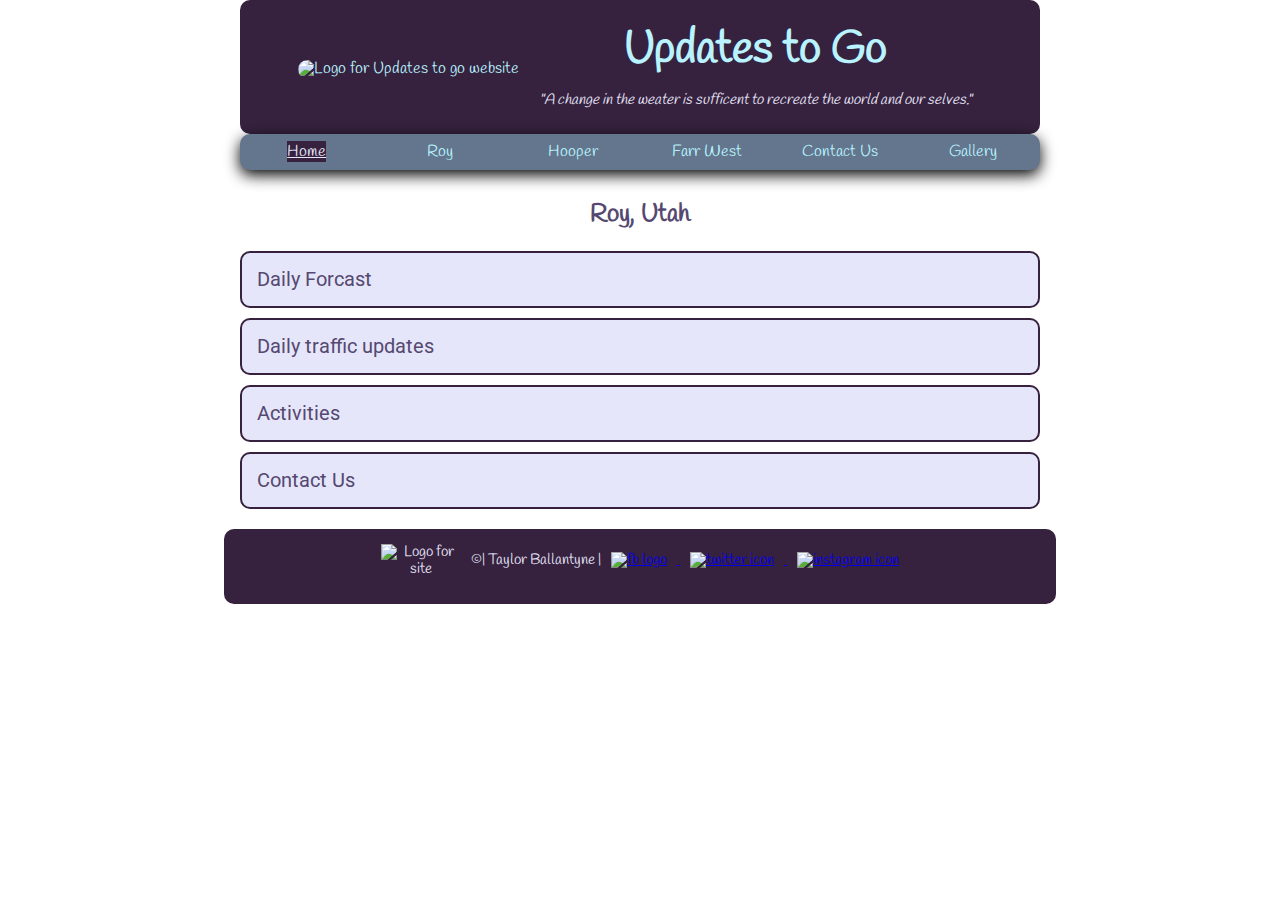
==== chamber/index.html @ 811add65 "added favicon" ====
<!DOCTYPE html>
<html lang = 'en'>
<head>
    <meta charset = 'UTF-8'>
    <meta http-equiv = 'X-UA-Compatible' content = 'IE=edge'>
    <meta name = 'viewport' content = 'width=\, initial-scale=1.0'>
    <title>Weather Site Planning Home Page </title>
    <meta name = 'discription' content = 'This paige will contain my weather and 
    traffic planning document Home Page.'>
    <link rel = 'shortcut icon' href = 'favicon.jpg'>
    <link rel = 'stylesheet' href = 'styles/normalize.css'>
    <link rel = 'stylesheet' href = 'styles/small.css'>
    <link rel = 'stylesheet' href = 'styles/medium.css'>
    <link rel = 'stylesheet' href = 'styles/large.css'>
</head>
<body>
    <header>
        <picture>
            <img src = 'images/logo-lesson3.jpg' alt = 'Logo for Updates to go website'>
        </picture>
        <section class = 'heading'>
            <h1>Updates to Go</h1>
            <div class = 'motto'> "A change in the weater is sufficent to recreate the
                world and our selves." </div>
            <div class = 'date'></div>
            <aside></aside>
            <script src = 'scripts/currentdate.js'></script>
        </section>
        
    </header>
    <nav>
        <button onclick = 'toggleMenu()'>&#9776;</button>
        <ul id = 'primaryNav'>
            <li class = 'active'><a href = 'index.html'>Home</a></li>
            <li><a href = '#'></a>Roy</li>
            <li><a href = '#'></a>Hooper</li>
            <li><a href = '#'></a>Farr West</li>
            <li><a href = '#'></a>Contact Us</li>
            <li><a href = '#'></a>Gallery</li>
        </ul>

    </nav>
    <main>
        <h2>Roy, Utah</h2>
        <div class = 'contentbox'>Daily Forcast</div>
        <div class = 'contentbox'>Daily traffic updates</div>
        <div class = 'contentbox'>Activities</div>
        <div class = 'contentbox'>Contact Us</div>
    </main>
    <footer>
        <img src = 'images/logo-lesson3.jpg' alt = 'Logo for site'>
        &copy;<span id  = 'year'></span> | Taylor Ballantyne | 
        <div class = 'social'>
            <a href = 'https://facebook.com' target = '_blank'>
                <img src = 'images/facebook.png' alt = 'fb logo'>
            </a>
            <a href = 'https://twitter.com' target = '_blank'>
                <img src = 'images/twitter.png' alt = 'twitter icon'>
            </a>
            <a href = 'https://instagram.com' target = '_blank'>
                <img src = 'images/instagram.png' alt = 'instagram icon'>
            </a>
        </div>        
        <span id = 'updated'></span>
    </footer>
    <script src = 'scripts/currentyear.js'></script>
    <script src = 'scripts/updated.js'></script>
    <script src = 'scripts/toggle.js'></script>
</body>
</html>
---- chamber/styles/small.css ----
@import url('https://fonts.googleapis.com/css2?family=Handlee&family=Roboto:wght@300&display=swap');
/* 
font-family: 'Handlee', cursive;
font-family: 'Roboto', sans-serif;
*/

header, 
h1, 
h2, 
footer, 
ul, 
li {
    font-family: 'Handlee', cursive;
}
nav {
    font-family: 'Roboto', sans-serif;
}
header, footer{
    color: #B8F3FF;
    background-color: #36213E;
    text-align: center;
    border-radius: 10px;
}
header {
    display: flex;
    flex-direction: row; /* row will stack the items horizontally (left to right)*/
    align-items: center;
    justify-content: center;
}
.heading {
    display: flex;
    flex-direction: column;
}
header img {
    width: 100px;
    height: auto;
    border-radius: 10px;
}
.heading, h1 {
    font-size: 45px;
    margin: 10px;
}
.motto {
    font-size: 15px;
    font-style: italic;
    font-weight: normal;
    margin: 5px;
    color: lavender;
}
nav {
    font-size: 20px;
    width: 100%;
    border-radius: 10px;
}

nav button{
    background-color: transparent;
    border: none;
    font-size: 40px;
    color: lavender;
}
h2 {
    font-size: 25px;
    text-align: center;
    text-decoration: none;
    color: #554971;
}
ul, li {
    font-size: 18px;
}
footer {
    color: lavender;
    background-color: #36213E;
    padding: 1rem;
    display: flex;
    flex-flow: row;
    align-items: center;
    justify-content: center;
    font-size: 15px;
}
header, main, footer {
    max-width: 800px;
    margin: 0 auto;
    padding-top: 5px;
}
nav {
    max-width: 800px;
    margin: 0 auto;
    background-color: #63768D;
    text-align: center;
    box-shadow: 0 5px 15px ;
}
picture {
    padding: 5px;
}
main {
    padding: 10px;
}
nav ul {
    list-style-type: none;
    margin: 0;
    padding: 0;
    overflow: hidden;
}
nav ul li {
    display: block;
    color: #B8F3FF;
    text-align: center;
    padding: 9px;
    text-decoration: none;
    font-size: 1rem;
}
nav ul li.active a {
    background-color: #36213E;
    color: lavender;
}
nav a.hover {
    background-color: #554971;
    color: #B8F3FF;

}
nav ul.hide{
    display: none;
}
footer img {
    width: 10%;
    height: auto;
    padding: 10px;
}

.contentbox {
    display: block;
    margin: 10px auto;
    border: 2px solid #36213E;
    border-radius: 10px;
    padding: 15px;
    background-color: lavender;
    color: #554971;
    font-family: 'Roboto', sans-serif;
    font-size: 20px;
}
#copy {
    font-size: 20px;
    font-family: 'Roboto', sans-serif;
}
.date {
    font-size:  20px ;
    padding-top: 10px;
}
#updated {
    font-size: 12px;
}
---- chamber/styles/medium.css ----
@media only screen and (min-width:768px){
    nav ul {
        display: flex;
    }
    nav ul li {
        flex: 1 1 100%;
    }
nav button {
    display: none;
}
nav ul.hide {
    display: flex;
}

}
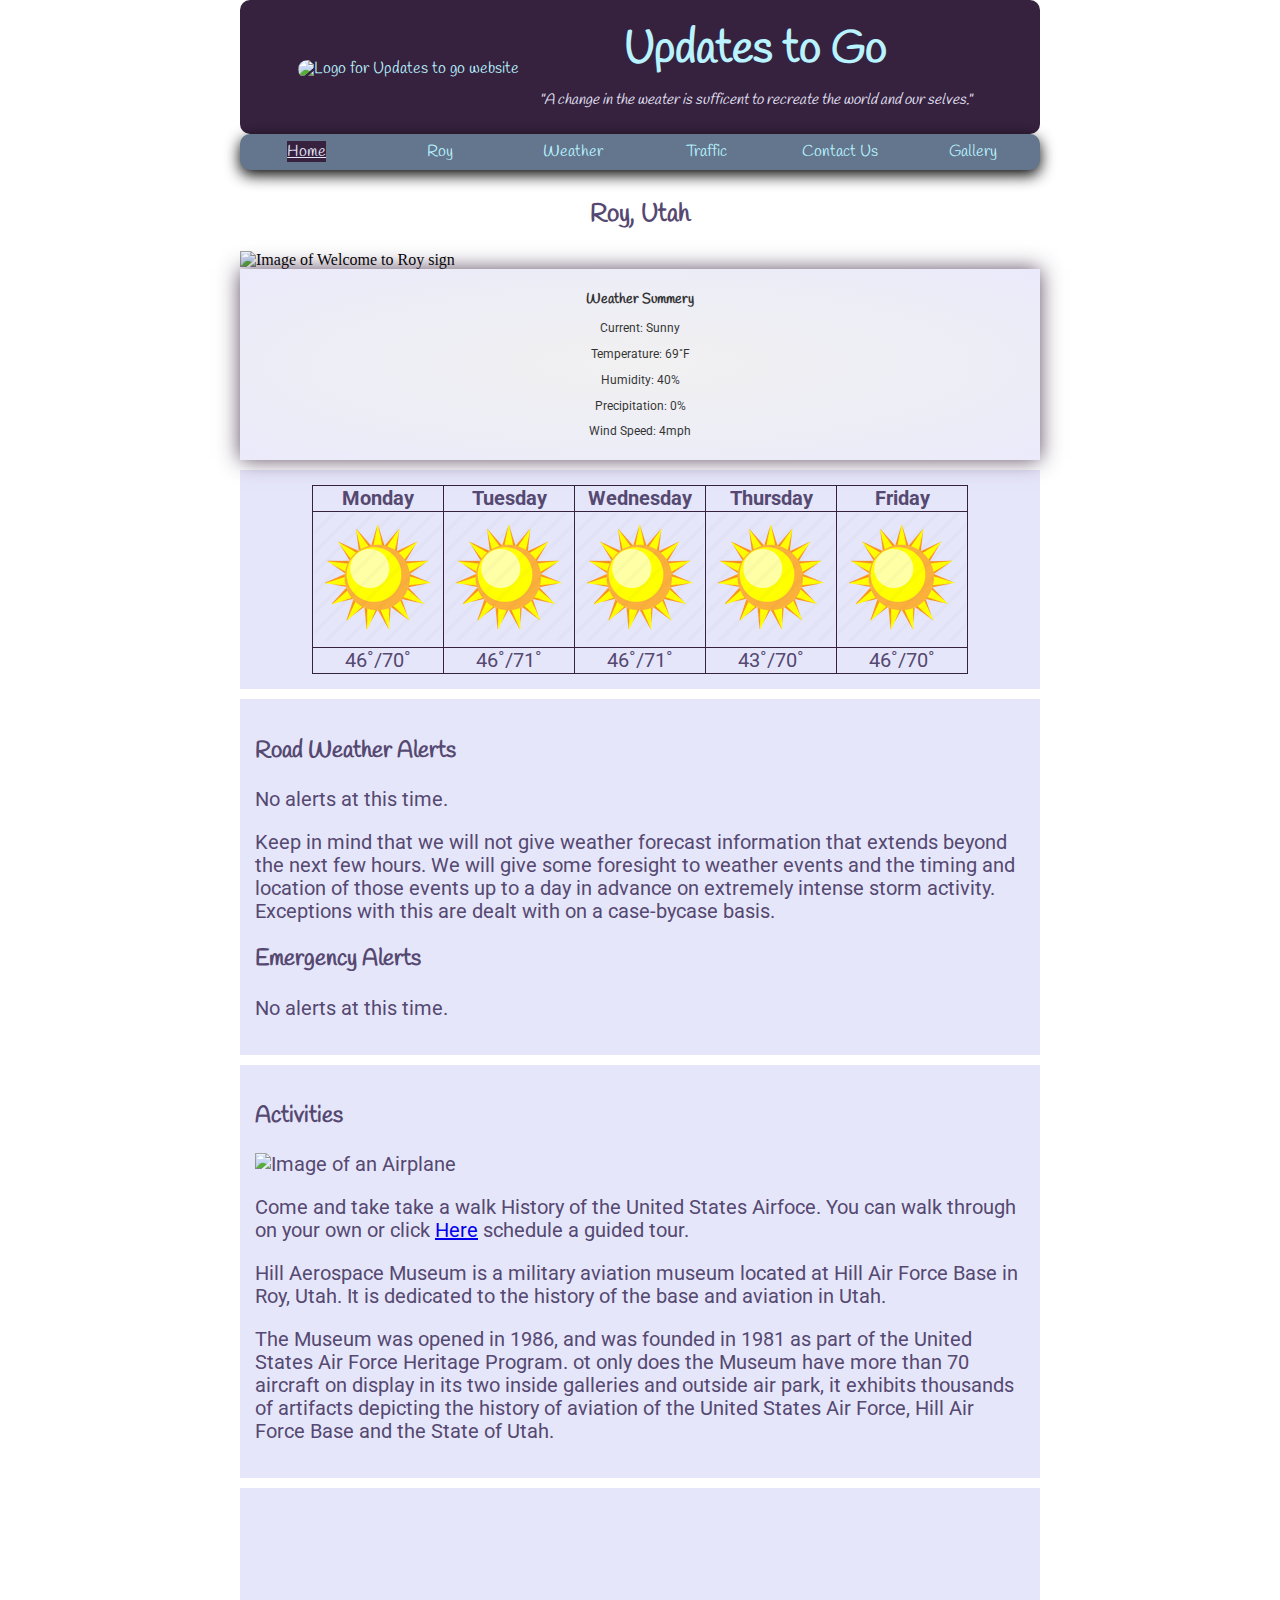
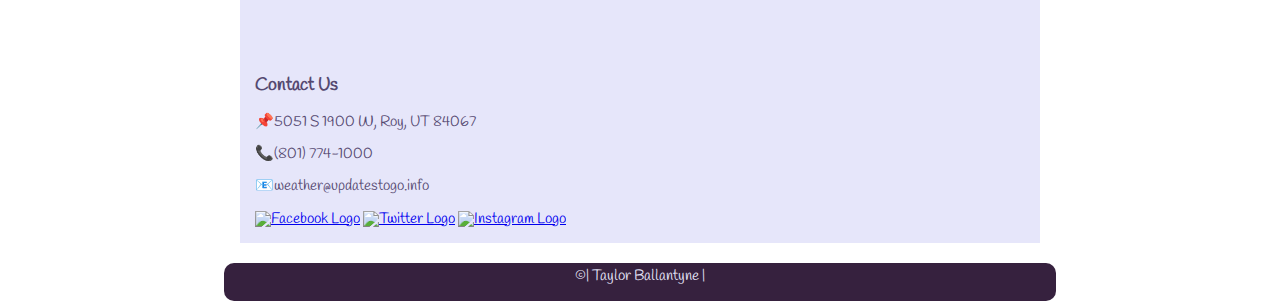
==== commit 315fc684: "continued work on home page" ====
--- a/chamber/index.html
+++ b/chamber/index.html
@@ -26,41 +26,111 @@
             <aside></aside>
             <script src = 'scripts/currentdate.js'></script>
         </section>
-        
     </header>
     <nav>
         <button onclick = 'toggleMenu()'>&#9776;</button>
         <ul id = 'primaryNav'>
             <li class = 'active'><a href = 'index.html'>Home</a></li>
             <li><a href = '#'></a>Roy</li>
-            <li><a href = '#'></a>Hooper</li>
-            <li><a href = '#'></a>Farr West</li>
+            <li><a href = '#'></a>Weather</li>
+            <li><a href = '#'></a>Traffic</li>
             <li><a href = '#'></a>Contact Us</li>
             <li><a href = '#'></a>Gallery</li>
         </ul>
-
     </nav>
     <main>
         <h2>Roy, Utah</h2>
-        <div class = 'contentbox'>Daily Forcast</div>
-        <div class = 'contentbox'>Daily traffic updates</div>
-        <div class = 'contentbox'>Activities</div>
-        <div class = 'contentbox'>Contact Us</div>
+        <div class = 'banner-box'>
+            <img class = 'banner-img' src = 'images/Roy.jpeg' alt = 'Image of Welcome to Roy sign'>
+            <!--My Hero image-->
+            <section class = 'sumweather'>
+                <h3>Weather Summery</h3>
+                <p>Current: Sunny</p>
+                <p>Temperature: 69˚F</p>
+                <p>Humidity: 40%</p>
+                <p>Precipitation: 0%</p>
+                <p>Wind Speed: 4mph</p>
+            </section>
+        </div>
+        <div class = 'contentbox'>
+            <!--Setting up a table for the weather.-->
+            <table class = 'weather'>
+                <tr>
+                    <!--Frist row for the table-->
+                    <th>Monday</th>
+                    <th>Tuesday</th>
+                    <th>Wednesday</th>
+                    <th>Thursday</th>
+                    <th>Friday</th>
+                </tr>
+                <tr>
+                    <!--Second row for the table-->
+                    <td><img src = 'images/sunny.png' alt =  'Sun Icon'></td>
+                    <td><img src = 'images/sunny.png' alt =  'Sun Icon'></td>
+                    <td><img src = 'images/sunny.png' alt =  'Sun Icon'></td>
+                    <td><img src = 'images/sunny.png' alt =  'Sun Icon'></td>
+                    <td><img src = 'images/sunny.png' alt =  'Sun Icon'></td>
+                </tr>
+                <tr>
+                    <!-- Third row for the table-->
+                    <td>46˚/70˚</td>
+                    <td>46˚/71˚</td>
+                    <td>46˚/71˚</td>
+                    <td>43˚/70˚</td>
+                    <td>46˚/70˚</td>
+                </tr>
+            </table>
+        </div>
+        <div class = 'contentbox'>
+            <h3>Road Weather Alerts</h3>
+            <p> No alerts at this time. </p>
+            <p> Keep in mind that we will not give weather forecast information that 
+                extends beyond the next few hours. We will give some foresight to 
+                weather events and the timing and location of those events up to a 
+                day in advance on extremely intense storm activity. Exceptions with 
+                this are dealt with on a case-bycase basis.
+            </p>
+            <H3>Emergency Alerts</H3>
+            <p>No alerts at this time.</p>
+        </div>
+        <div class = 'contentbox'>
+            <h3>Activities</h3>
+            <img class = 'museum' src = 'images/museum.jpeg' alt = 'Image of an Airplane'>
+            <p> Come and take take a walk History of the United States Airfoce.
+                You can walk through on your own or click <a class = 'Here' href = 'https://www.aerospaceutah.org/museum/about-the-museum/plan-your-visit/'>Here</a>
+                schedule a guided tour.
+             </p>
+            <p> Hill Aerospace Museum is a military aviation museum located at Hill Air 
+                Force Base in Roy, Utah. It is dedicated to the history of the base and 
+                aviation in Utah.</p>
+            <p> The Museum was opened in 1986, and was founded in 1981 as part of the 
+                United States Air Force Heritage Program. ot only does the Museum have 
+                more than 70 aircraft on display in its two inside galleries and outside 
+                air park, it exhibits thousands of artifacts depicting the history of 
+                aviation of the United States Air Force, Hill Air Force Base and the 
+                State of Utah.</p>
+        </div>
+        <section class = 'contentbox4'>
+            <!--Map, contact information, and social media icons-->
+            <iframe class = 'map' 
+            src = 'https://www.google.com/maps/place/Roy+Utah/@41.1762829,-112.032443,15.86z/data=!3m1!5s0x87530ff4f5af6db7:0x6f1017a825ceef1c!4m12!1m6!3m5!1s0x87530fee3ec5036d:0xd96ae9fd89b8c0f2!2sRoy+Recreation+Complex!8m2!3d41.178301!4d-112.031268!3m4!1s0x87530ff4f002e087:0xa878d3339ea8ae58!8m2!3d41.1721648!4d-112.026582' 
+            width = '600' height = '450' style = 'border:0' allowfullscrren = 'flase' tabindex = '0'></iframe>
+            <div>
+                <h3>Contact Us</h3>
+                <p><span>&#x1F4CC;</span>5051 S 1900 W, Roy, UT 84067</p>
+                <p><span>&#x1F4DE;</span>(801) 774-1000</p>
+                <p><span>&#x1F4E7;</span>weather@updatestogo.info</p>
+                <a class = 'social' href = 'https://www.facebook.com/' target = 'blank'><img src = 'images/facebook.png' 
+                    alt = 'Facebook Logo'></a>
+                <a class = 'social' href = 'https://twitter.com/?lang=en' target = 'blank'><img src = 'images/twitter.png'
+                    alt = 'Twitter Logo'></a>
+                <a class = 'social' href = 'https://www.instagramlcom/' target = 'blank'><img src = 'images/instagram.png'
+                    alt = 'Instagram Logo'></a>
+            </div>
+        </section>
     </main>
     <footer>
-        <img src = 'images/logo-lesson3.jpg' alt = 'Logo for site'>
         &copy;<span id  = 'year'></span> | Taylor Ballantyne | 
-        <div class = 'social'>
-            <a href = 'https://facebook.com' target = '_blank'>
-                <img src = 'images/facebook.png' alt = 'fb logo'>
-            </a>
-            <a href = 'https://twitter.com' target = '_blank'>
-                <img src = 'images/twitter.png' alt = 'twitter icon'>
-            </a>
-            <a href = 'https://instagram.com' target = '_blank'>
-                <img src = 'images/instagram.png' alt = 'instagram icon'>
-            </a>
-        </div>        
         <span id = 'updated'></span>
     </footer>
     <script src = 'scripts/currentyear.js'></script>
--- a/chamber/styles/small.css
+++ b/chamber/styles/small.css
@@ -65,6 +65,25 @@
     text-decoration: none;
     color: #554971;
 }
+.banner-box {
+    display: block;
+    position: relative;
+}
+.banner-img {
+    width: 100%;
+    height: auto;
+}
+.sumweather {
+    font-family: 'Roboto', sans-serif;
+    top: 10px;
+    left: 10px;
+    background: radial-gradient(#eee, lavender);
+    padding: 9px;
+    box-shadow: 0 0 20px #36213E;
+    opacity: .8;
+    font-size: 12px;
+    text-align: center;
+}
 ul, li {
     font-size: 18px;
 }
@@ -122,23 +141,54 @@
 nav ul.hide{
     display: none;
 }
-footer img {
-    width: 10%;
-    height: auto;
-    padding: 10px;
-}
-
+h3 {
+    font-family: 'Handlee', cursive;
+}
+table, th, td {
+    border: 1px solid #36213E;  
+    border-collapse: collapse;
+    padding: 2x;
+}
+th, td {
+    text-align: center;
+}
+.weather {
+    margin-left: auto;
+    margin-right: auto;
+}
+.mesuem {
+    float: right;
+    box-shadow: 0 0 20px #36213E;
+    margin: 0 0 0 2%;
+}
 .contentbox {
     display: block;
     margin: 10px auto;
-    border: 2px solid #36213E;
-    border-radius: 10px;
     padding: 15px;
     background-color: lavender;
     color: #554971;
     font-family: 'Roboto', sans-serif;
     font-size: 20px;
 }
+.contentbox4{
+    display: block;
+    margin: 10px auto;
+    padding: 15px;
+    background-color: lavender;
+    color: #554971;
+    font-family: 'Handlee', cursive;
+    font-size: 15px;
+}
+.social {
+    text-align: center;
+}
+.social img {
+    width: 35px;
+}
+.map {
+    width: 100%;
+    height: auto;
+}
 #copy {
     font-size: 20px;
     font-family: 'Roboto', sans-serif;
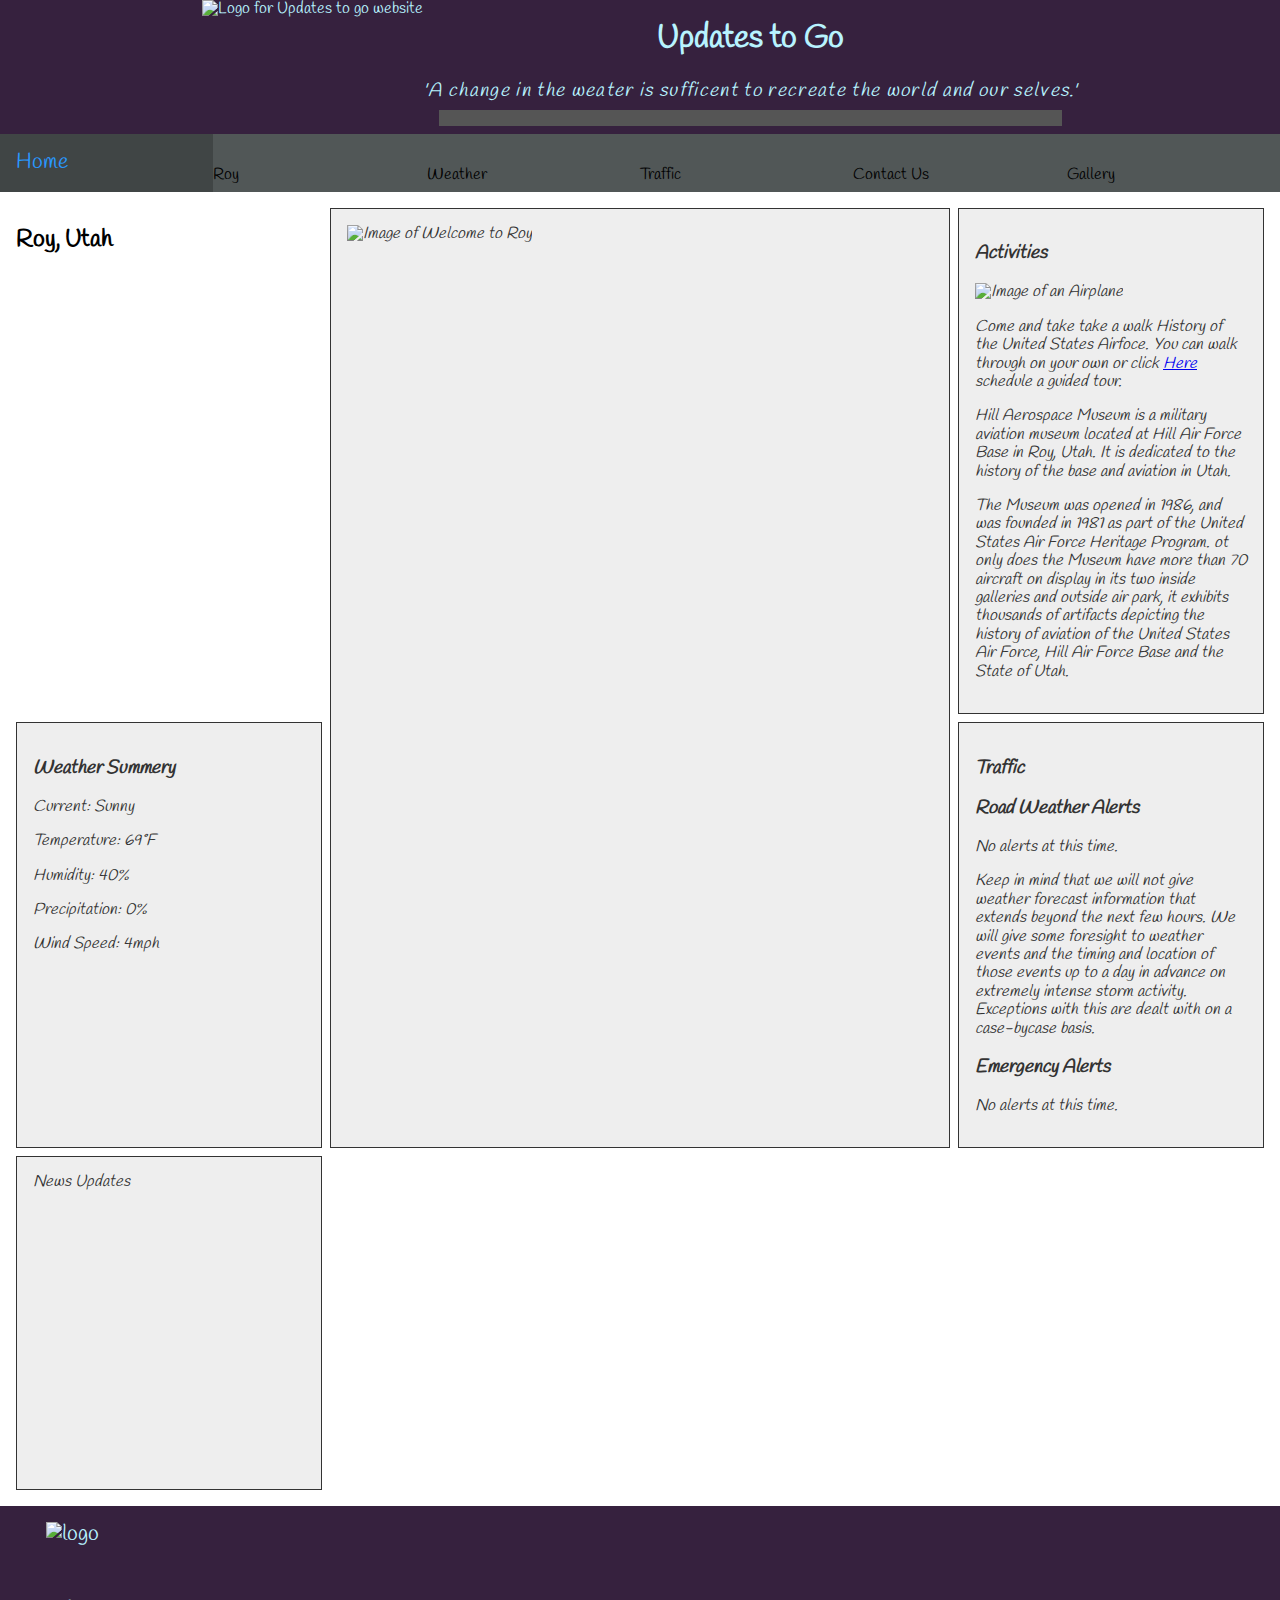
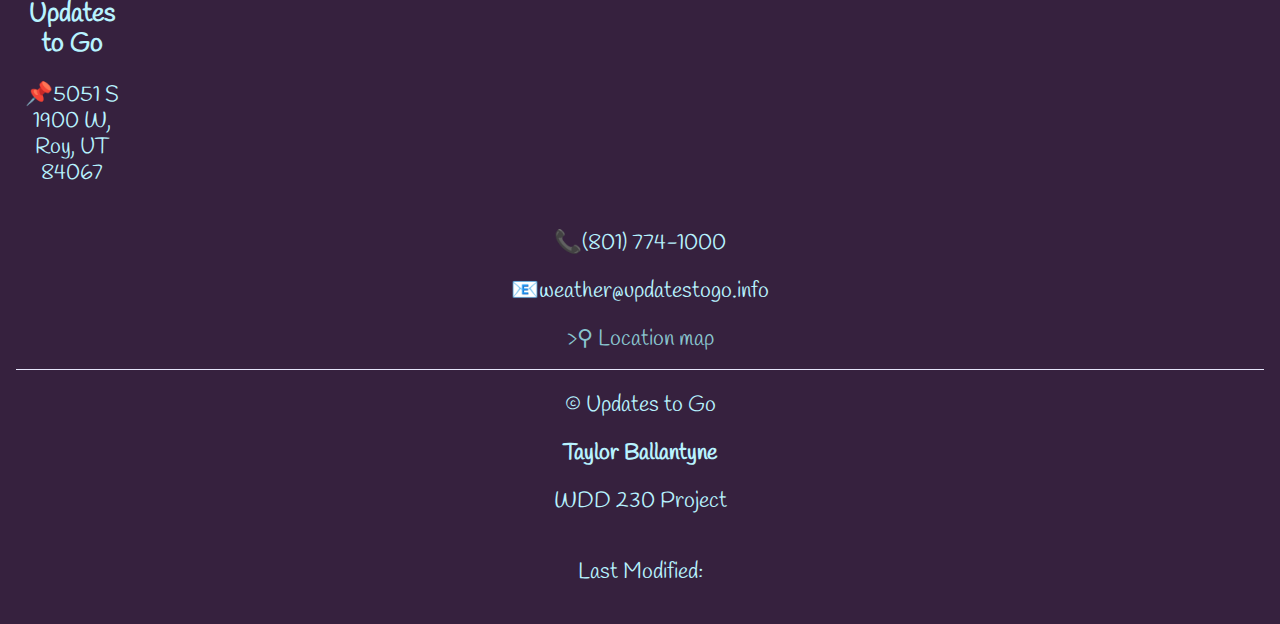
==== commit 65ea5a82: "continued work on chamber home page." ====
--- a/chamber/index.html
+++ b/chamber/index.html
@@ -1,30 +1,37 @@
 <!DOCTYPE html>
 <html lang = 'en'>
-<head>
+  <head>
     <meta charset = 'UTF-8'>
     <meta http-equiv = 'X-UA-Compatible' content = 'IE=edge'>
-    <meta name = 'viewport' content = 'width=\, initial-scale=1.0'>
+    <meta name = 'viewport' content = 'width=device-width, initial-scale=1.0'>
     <title>Weather Site Planning Home Page </title>
-    <meta name = 'discription' content = 'This paige will contain my weather and 
-    traffic planning document Home Page.'>
-    <link rel = 'shortcut icon' href = 'favicon.jpg'>
+    <meta
+      name = 'description'
+      content = 'Chamber Home Page Build for Fernando Arias in WDD 230: Web Frontend Development at Brigham Young University - Idaho'
+  >
     <link rel = 'stylesheet' href = 'styles/normalize.css'>
     <link rel = 'stylesheet' href = 'styles/small.css'>
     <link rel = 'stylesheet' href = 'styles/medium.css'>
     <link rel = 'stylesheet' href = 'styles/large.css'>
-</head>
-<body>
+    <link rel = 'preconnect' href = 'https://fonts.googleapis.com'>
+    <link rel = 'preconnect' href = 'https://fonts.gstatic.com' crossorigin>
+    <link
+      href = 'https://fonts.googleapis.com/css2?family=Roboto&display=swap'
+      rel = 'stylesheet'
+    >
+  </head>
+  <body>
     <header>
         <picture>
             <img src = 'images/logo-lesson3.jpg' alt = 'Logo for Updates to go website'>
         </picture>
-        <section class = 'heading'>
-            <h1>Updates to Go</h1>
-            <div class = 'motto'> "A change in the weater is sufficent to recreate the
-                world and our selves." </div>
-            <div class = 'date'></div>
-            <aside></aside>
-            <script src = 'scripts/currentdate.js'></script>
+        <section class = 'headings'>
+          <h1>Updates to Go</h1>
+          <div class = 'motto'> 'A change in the weater is sufficent to recreate the
+            world and our selves.' </div>
+        <div class = 'date'></div>
+        <aside></aside>
+        <script src = 'scripts/currentdate.js'></script>
         </section>
     </header>
     <nav>
@@ -41,59 +48,9 @@
     <main>
         <h2>Roy, Utah</h2>
         <div class = 'banner-box'>
-            <img class = 'banner-img' src = 'images/Roy.jpeg' alt = 'Image of Welcome to Roy sign'>
-            <!--My Hero image-->
-            <section class = 'sumweather'>
-                <h3>Weather Summery</h3>
-                <p>Current: Sunny</p>
-                <p>Temperature: 69˚F</p>
-                <p>Humidity: 40%</p>
-                <p>Precipitation: 0%</p>
-                <p>Wind Speed: 4mph</p>
-            </section>
+            <img class = 'banner-img' src = 'images/Roy.jpeg' alt = 'Image of Welcome to Roy'>
         </div>
-        <div class = 'contentbox'>
-            <!--Setting up a table for the weather.-->
-            <table class = 'weather'>
-                <tr>
-                    <!--Frist row for the table-->
-                    <th>Monday</th>
-                    <th>Tuesday</th>
-                    <th>Wednesday</th>
-                    <th>Thursday</th>
-                    <th>Friday</th>
-                </tr>
-                <tr>
-                    <!--Second row for the table-->
-                    <td><img src = 'images/sunny.png' alt =  'Sun Icon'></td>
-                    <td><img src = 'images/sunny.png' alt =  'Sun Icon'></td>
-                    <td><img src = 'images/sunny.png' alt =  'Sun Icon'></td>
-                    <td><img src = 'images/sunny.png' alt =  'Sun Icon'></td>
-                    <td><img src = 'images/sunny.png' alt =  'Sun Icon'></td>
-                </tr>
-                <tr>
-                    <!-- Third row for the table-->
-                    <td>46˚/70˚</td>
-                    <td>46˚/71˚</td>
-                    <td>46˚/71˚</td>
-                    <td>43˚/70˚</td>
-                    <td>46˚/70˚</td>
-                </tr>
-            </table>
-        </div>
-        <div class = 'contentbox'>
-            <h3>Road Weather Alerts</h3>
-            <p> No alerts at this time. </p>
-            <p> Keep in mind that we will not give weather forecast information that 
-                extends beyond the next few hours. We will give some foresight to 
-                weather events and the timing and location of those events up to a 
-                day in advance on extremely intense storm activity. Exceptions with 
-                this are dealt with on a case-bycase basis.
-            </p>
-            <H3>Emergency Alerts</H3>
-            <p>No alerts at this time.</p>
-        </div>
-        <div class = 'contentbox'>
+        <div class = 'Activies'>
             <h3>Activities</h3>
             <img class = 'museum' src = 'images/museum.jpeg' alt = 'Image of an Airplane'>
             <p> Come and take take a walk History of the United States Airfoce.
@@ -110,31 +67,63 @@
                 aviation of the United States Air Force, Hill Air Force Base and the 
                 State of Utah.</p>
         </div>
-        <section class = 'contentbox4'>
-            <!--Map, contact information, and social media icons-->
-            <iframe class = 'map' 
-            src = 'https://www.google.com/maps/place/Roy+Utah/@41.1762829,-112.032443,15.86z/data=!3m1!5s0x87530ff4f5af6db7:0x6f1017a825ceef1c!4m12!1m6!3m5!1s0x87530fee3ec5036d:0xd96ae9fd89b8c0f2!2sRoy+Recreation+Complex!8m2!3d41.178301!4d-112.031268!3m4!1s0x87530ff4f002e087:0xa878d3339ea8ae58!8m2!3d41.1721648!4d-112.026582' 
-            width = '600' height = '450' style = 'border:0' allowfullscrren = 'flase' tabindex = '0'></iframe>
-            <div>
-                <h3>Contact Us</h3>
-                <p><span>&#x1F4CC;</span>5051 S 1900 W, Roy, UT 84067</p>
-                <p><span>&#x1F4DE;</span>(801) 774-1000</p>
-                <p><span>&#x1F4E7;</span>weather@updatestogo.info</p>
-                <a class = 'social' href = 'https://www.facebook.com/' target = 'blank'><img src = 'images/facebook.png' 
-                    alt = 'Facebook Logo'></a>
-                <a class = 'social' href = 'https://twitter.com/?lang=en' target = 'blank'><img src = 'images/twitter.png'
-                    alt = 'Twitter Logo'></a>
-                <a class = 'social' href = 'https://www.instagramlcom/' target = 'blank'><img src = 'images/instagram.png'
-                    alt = 'Instagram Logo'></a>
-            </div>
-        </section>
+        <div class = 'weather'>
+            <h3>Weather Summery</h3>
+            <p>Current: Sunny</p>
+            <p>Temperature: 69˚F</p>
+            <p>Humidity: 40%</p>
+            <p>Precipitation: 0%</p>
+            <p>Wind Speed: 4mph</p>
+        </div>
+        <div class = 'Traffic'>
+            <h3>Traffic</h3>
+            <h3>Road Weather Alerts</h3>
+            <p> No alerts at this time. </p>
+            <p> Keep in mind that we will not give weather forecast information that 
+                extends beyond the next few hours. We will give some foresight to 
+                weather events and the timing and location of those events up to a 
+                day in advance on extremely intense storm activity. Exceptions with 
+                this are dealt with on a case-bycase basis.
+            </p>
+            <H3>Emergency Alerts</H3>
+            <p>No alerts at this time.</p>
+        </div>
+        </div>
+        <div class = 'contact'>News Updates</div>
     </main>
     <footer>
-        &copy;<span id  = 'year'></span> | Taylor Ballantyne | 
-        <span id = 'updated'></span>
+        <div class = 'logo'>
+            <div>
+                <img src = 'images/logo-lesson3.jpg' alt = 'logo'>
+            </div>
+        <div>
+          <svg style = 'color: rgb(41, 152, 255);' xmlns = 'http://www.w3.org/2000/svg' viewBox = '0 0 256 256'><rect width = '256' height = '256' fill = 'none'></rect><line x1 = '40' y1 = '216' x2 = '216' y2 = '216' fill = 'none' stroke = '#000' stroke-linecap = 'round' stroke-linejoin = 'round' stroke-width = '12'></line><path d = 'M96,216V132H84A60,60,0,0,1,24,72h0A20.1,20.1,0,0,1,44,52h0A20.1,20.1,0,0,1,64,72h0A20.1,20.1,0,0,0,84,92H96V56a32,32,0,0,1,32-32h0a32,32,0,0,1,32,32v76h12a20.1,20.1,0,0,0,20-20h0a20.1,20.1,0,0,1,20-20h0a20.1,20.1,0,0,1,20,20h0a60,60,0,0,1-60,60H160v44' fill = '#2998ff' stroke = '#000' stroke-linecap = 'round' stroke-linejoin = 'round' stroke-width = '12'></path></svg>
+        </div>
+        <section class = 'headings'>
+          <h3>Updates to Go</h3>
+          <p><span>&#x1F4CC;</span>5051 S 1900 W, Roy, UT 84067</p>
+      </div>
+      <div class = 'info'>
+        <p><span>&#x1F4DE;</span>(801) 774-1000</p>
+        <p><span>&#x1F4E7;</span>weather@updatestogo.info</p>
+        <a href = 'https://www.google.com/maps/place/Roy+Utah/@41.1762829,-112.032443,15.86z/data=!3m1!5s0x87530ff4f5af6db7:0x6f1017a825ceef1c!4m12!1m6!3m5!1s0x87530fee3ec5036d:0xd96ae9fd89b8c0f2!2sRoy+Recreation+Complex!8m2!3d41.178301!4d-112.031268!3m4!1s0x87530ff4f002e087:0xa878d3339ea8ae58!8m2!3d41.1721648!4d-112.026582'  target = '_blank'>
+          >&#9906; Location map</a
+        >
+      </div>
+      <div class = 'copyright'>
+        <p>&copy;<span id  = 'year'></span> Updates to Go</p>
+        <p class = 'separation'>|</p>
+        <p><span class = 'name'>Taylor Ballantyne</span></p>
+        <p class = 'separation'>|</p>
+        <p>WDD 230 Project</p>
+        <p class = 'separation'>|</p>
+        <p class = 'last-uptdated'>
+          Last Modified: <span id = 'updated'></span>
+        </p>
+      </div>
     </footer>
     <script src = 'scripts/currentyear.js'></script>
     <script src = 'scripts/updated.js'></script>
     <script src = 'scripts/toggle.js'></script>
-</body>
-</html>+  </body>
+</html>
--- a/chamber/styles/small.css
+++ b/chamber/styles/small.css
@@ -3,200 +3,195 @@
 font-family: 'Handlee', cursive;
 font-family: 'Roboto', sans-serif;
 */
-
-header, 
-h1, 
-h2, 
-footer, 
-ul, 
-li {
+  
+  body {
+    padding: 0;
+    margin: 0;
     font-family: 'Handlee', cursive;
-}
-nav {
-    font-family: 'Roboto', sans-serif;
-}
-header, footer{
+    font-size: 16px;
+  }
+  
+  header {
+    display: flex;
+    flex-direction: row;
+    justify-content: center;
+    text-align: center;
+  }
+  header, footer {
     color: #B8F3FF;
     background-color: #36213E;
+  }
+  
+  header img {
+    width: 100px;
+   height: auto;
+  }
+  .heading {
+    display: flex;
+    flex-direction: column;
+  }
+  
+  .heading h1 {
+    font-size: 1.5rem;
+    color: #2998ff;
+  }
+  
+  .motto {
+    letter-spacing: 1pt;
+    color: #B8F3FF;
+    font-style: italic;
+    font-weight: normal;
+    font-size: 0.8rem;
+  }
+  
+  .socialMenu {
+    display: flex;
+    align-items: center;
+    justify-content: flex-end;
+  }
+  
+  header button {
+    margin: 0.5rem 1rem;
+    background: transparent;
+    border: none;
+    font-size: 2rem;
+    color: #eee;
+  }
+  
+  header div:nth-child(3) {
+    background-color: #555;
+    grid-column: span 2;
+    margin: 0.5rem 1rem;
+    padding: 0.5rem;
+    color: #eee;
+  }
+  
+  nav {
+    background-color: #232b2bca;
+  }
+  
+  nav ul {
+    list-style-type: none;
+    padding: 0;
+    margin: 0;
+  }
+  
+  nav ul li a {
+    display: block;
+    padding: 0.8rem 2vw;
+    text-decoration: none;
+    color: #eee;
+    border-top: 1px solid rgba(0, 0, 0, 0.5);
+  }
+  
+  nav ul li.active a {
+    background-color: rgba(0, 0, 0, 0.2);
+    color: #2998ff;
+  }
+  
+  nav ul li a:hover {
+    background-color: #232b2bca;
+  }
+  
+  nav ul {
+    display: none;
+  }
+  
+  nav ul.open {
+    display: block;
+  }
+  
+  .hamburgerBtn span:nth-child(1) {
+    display: block;
+  }
+  .hamburgerBtn span:nth-child(2) {
+    display: none;
+  }
+  
+  .hamburgerBtn.open span:nth-child(1) {
+    display: none;
+  }
+  .hamburgerBtn.open span:nth-child(2) {
+    display: block;
+  }
+  
+  .social svg {
+    width: 1.6rem;
+    height: auto;
+  }
+  
+  .date {
     text-align: center;
-    border-radius: 10px;
-}
-header {
-    display: flex;
-    flex-direction: row; /* row will stack the items horizontally (left to right)*/
+  }
+  
+  main {
+    margin: 1rem;
+    display: grid;
+    grid-template-columns: 1fr;
+    grid-gap: 0.5rem;
+  }
+  
+  main div {
+    border: 1px solid #333;
+    padding: 1rem;
+    background-color: #eee;
+    min-height: 300px;
+    font-style: italic;
+    color: #333;
+  }
+  
+  main .join {
+    display: none;
+  }
+  
+  main .spotlight3 {
+    display: none;
+  }
+  
+  footer {
+    display: grid;
+    grid-template-columns: 1fr;
     align-items: center;
     justify-content: center;
-}
-.heading {
+  }
+
+  footer .logo {
+    margin: 1rem 1rem 0 1rem;
     display: flex;
     flex-direction: column;
-}
-header img {
-    width: 100px;
-    height: auto;
-    border-radius: 10px;
-}
-.heading, h1 {
-    font-size: 45px;
-    margin: 10px;
-}
-.motto {
-    font-size: 15px;
-    font-style: italic;
-    font-weight: normal;
-    margin: 5px;
-    color: lavender;
-}
-nav {
-    font-size: 20px;
-    width: 100%;
-    border-radius: 10px;
-}
-
-nav button{
-    background-color: transparent;
-    border: none;
-    font-size: 40px;
-    color: lavender;
-}
-h2 {
-    font-size: 25px;
+    justify-content: center;
+    align-items: center;
     text-align: center;
+  }
+  
+  footer .logo p {
+    margin-top: -0.2rem;
+  }
+  
+  footer .info {
+    text-align: center;
+  }
+  
+  footer .info a {
     text-decoration: none;
+    color: #8AC6D0;
+  }
+  
+  footer .info a:hover {
     color: #554971;
-}
-.banner-box {
-    display: block;
-    position: relative;
-}
-.banner-img {
-    width: 100%;
-    height: auto;
-}
-.sumweather {
-    font-family: 'Roboto', sans-serif;
-    top: 10px;
-    left: 10px;
-    background: radial-gradient(#eee, lavender);
-    padding: 9px;
-    box-shadow: 0 0 20px #36213E;
-    opacity: .8;
-    font-size: 12px;
+  }
+  
+  footer .copyright {
+    border-top: 1px solid lavender;
+    margin: 1rem;
     text-align: center;
-}
-ul, li {
-    font-size: 18px;
-}
-footer {
-    color: lavender;
-    background-color: #36213E;
-    padding: 1rem;
-    display: flex;
-    flex-flow: row;
-    align-items: center;
-    justify-content: center;
-    font-size: 15px;
-}
-header, main, footer {
-    max-width: 800px;
-    margin: 0 auto;
-    padding-top: 5px;
-}
-nav {
-    max-width: 800px;
-    margin: 0 auto;
-    background-color: #63768D;
-    text-align: center;
-    box-shadow: 0 5px 15px ;
-}
-picture {
-    padding: 5px;
-}
-main {
-    padding: 10px;
-}
-nav ul {
-    list-style-type: none;
-    margin: 0;
-    padding: 0;
-    overflow: hidden;
-}
-nav ul li {
-    display: block;
-    color: #B8F3FF;
-    text-align: center;
-    padding: 9px;
-    text-decoration: none;
-    font-size: 1rem;
-}
-nav ul li.active a {
-    background-color: #36213E;
-    color: lavender;
-}
-nav a.hover {
-    background-color: #554971;
-    color: #B8F3FF;
-
-}
-nav ul.hide{
+  }
+  
+  footer .copyright .name {
+    font-weight: bold;
+  }
+  
+  footer .copyright .separation {
     display: none;
-}
-h3 {
-    font-family: 'Handlee', cursive;
-}
-table, th, td {
-    border: 1px solid #36213E;  
-    border-collapse: collapse;
-    padding: 2x;
-}
-th, td {
-    text-align: center;
-}
-.weather {
-    margin-left: auto;
-    margin-right: auto;
-}
-.mesuem {
-    float: right;
-    box-shadow: 0 0 20px #36213E;
-    margin: 0 0 0 2%;
-}
-.contentbox {
-    display: block;
-    margin: 10px auto;
-    padding: 15px;
-    background-color: lavender;
-    color: #554971;
-    font-family: 'Roboto', sans-serif;
-    font-size: 20px;
-}
-.contentbox4{
-    display: block;
-    margin: 10px auto;
-    padding: 15px;
-    background-color: lavender;
-    color: #554971;
-    font-family: 'Handlee', cursive;
-    font-size: 15px;
-}
-.social {
-    text-align: center;
-}
-.social img {
-    width: 35px;
-}
-.map {
-    width: 100%;
-    height: auto;
-}
-#copy {
-    font-size: 20px;
-    font-family: 'Roboto', sans-serif;
-}
-.date {
-    font-size:  20px ;
-    padding-top: 10px;
-}
-#updated {
-    font-size: 12px;
-}+  }
+  --- a/chamber/styles/large.css
+++ b/chamber/styles/large.css
@@ -0,0 +1,73 @@
+@media only screen and (min-width: 64rem) {
+    .heading {
+      font-size: 1.9rem;
+    }
+  
+    .motto {
+      font-size: 1.2rem;
+    }
+  
+    nav ul li a {
+      font-size: 1.4rem;
+    }
+  
+    header button {
+      display: none;
+    }
+  
+    nav ul#primaryNav {
+      display: flex;
+    }
+    nav ul li a {
+      border: none;
+    }
+  
+    nav ul li a {
+      padding: 1rem 1rem;
+    }
+  
+    .date {
+      font-size: 1.4rem;
+    }
+  
+    main {
+      grid-template-columns: 1fr 1fr 1fr 1fr;
+    }
+  
+    main .banner-box {
+      grid-column: 2/4;
+      grid-row: 1/3;
+    }
+  
+    main .news {
+      grid-column: 2/4;
+      grid-row: 3;
+    }
+  
+    main .activities {
+      grid-column: 1/2;
+      grid-row: 1;
+    }
+  
+    main .weather {
+      grid-column: 1/2;
+      grid-row: 2;
+    }
+  
+    footer .logo {
+      width: 7rem;
+    }
+  
+    footer {
+      font-size: 1.4rem;
+    }
+  
+    footer .copyright p {
+      font-size: 1.4rem;
+    }
+  
+    footer .copyright .last-uptdated {
+      display: inline-block;
+    }
+  }
+  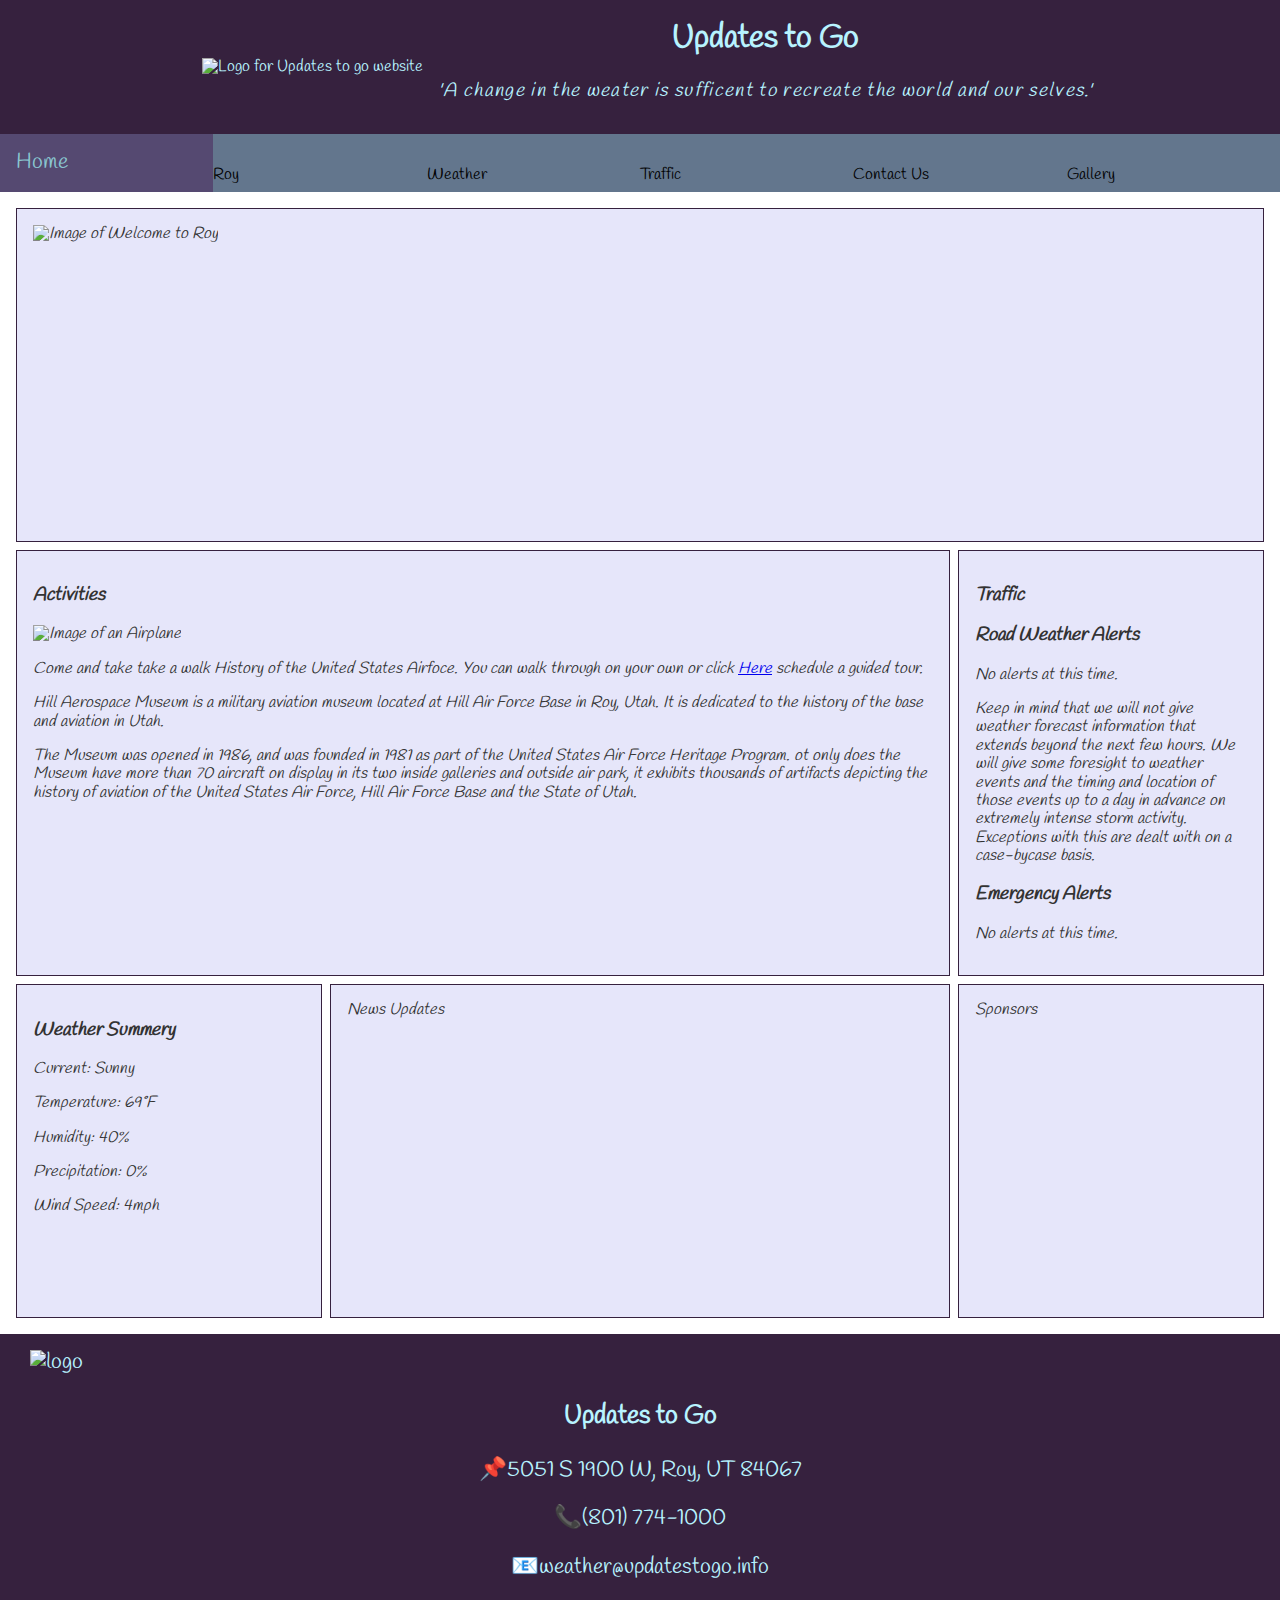
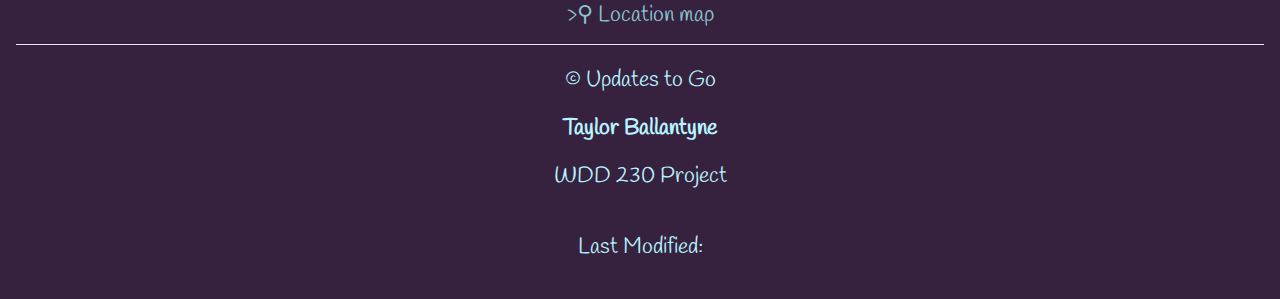
==== commit 98c7c570: "updating home page" ====
--- a/chamber/index.html
+++ b/chamber/index.html
@@ -35,7 +35,7 @@
         </section>
     </header>
     <nav>
-        <button onclick = 'toggleMenu()'>&#9776;</button>
+        <button class = 'togglebtn'><span>&#9776</span><span>X</span></button>
         <ul id = 'primaryNav'>
             <li class = 'active'><a href = 'index.html'>Home</a></li>
             <li><a href = '#'></a>Roy</li>
@@ -46,11 +46,10 @@
         </ul>
     </nav>
     <main>
-        <h2>Roy, Utah</h2>
         <div class = 'banner-box'>
             <img class = 'banner-img' src = 'images/Roy.jpeg' alt = 'Image of Welcome to Roy'>
         </div>
-        <div class = 'Activies'>
+        <div class = 'activities'>
             <h3>Activities</h3>
             <img class = 'museum' src = 'images/museum.jpeg' alt = 'Image of an Airplane'>
             <p> Come and take take a walk History of the United States Airfoce.
@@ -75,7 +74,7 @@
             <p>Precipitation: 0%</p>
             <p>Wind Speed: 4mph</p>
         </div>
-        <div class = 'Traffic'>
+        <div class = 'traffic'>
             <h3>Traffic</h3>
             <h3>Road Weather Alerts</h3>
             <p> No alerts at this time. </p>
@@ -89,15 +88,14 @@
             <p>No alerts at this time.</p>
         </div>
         </div>
-        <div class = 'contact'>News Updates</div>
+        <div class = 'news'>News Updates</div>
+        <div class = 'ads'>Sponsors</div>
     </main>
     <footer>
         <div class = 'logo'>
             <div>
                 <img src = 'images/logo-lesson3.jpg' alt = 'logo'>
             </div>
-        <div>
-          <svg style = 'color: rgb(41, 152, 255);' xmlns = 'http://www.w3.org/2000/svg' viewBox = '0 0 256 256'><rect width = '256' height = '256' fill = 'none'></rect><line x1 = '40' y1 = '216' x2 = '216' y2 = '216' fill = 'none' stroke = '#000' stroke-linecap = 'round' stroke-linejoin = 'round' stroke-width = '12'></line><path d = 'M96,216V132H84A60,60,0,0,1,24,72h0A20.1,20.1,0,0,1,44,52h0A20.1,20.1,0,0,1,64,72h0A20.1,20.1,0,0,0,84,92H96V56a32,32,0,0,1,32-32h0a32,32,0,0,1,32,32v76h12a20.1,20.1,0,0,0,20-20h0a20.1,20.1,0,0,1,20-20h0a20.1,20.1,0,0,1,20,20h0a60,60,0,0,1-60,60H160v44' fill = '#2998ff' stroke = '#000' stroke-linecap = 'round' stroke-linejoin = 'round' stroke-width = '12'></path></svg>
         </div>
         <section class = 'headings'>
           <h3>Updates to Go</h3>
--- a/chamber/styles/small.css
+++ b/chamber/styles/small.css
@@ -14,17 +14,20 @@
   header {
     display: flex;
     flex-direction: row;
+    align-items: center;
     justify-content: center;
-    text-align: center;
+    
   }
   header, footer {
     color: #B8F3FF;
     background-color: #36213E;
+    text-align: center;
   }
   
   header img {
     width: 100px;
    height: auto;
+   padding: 15px;
   }
   .heading {
     display: flex;
@@ -33,7 +36,7 @@
   
   .heading h1 {
     font-size: 1.5rem;
-    color: #2998ff;
+    color: #8AC6D0;
   }
   
   .motto {
@@ -44,22 +47,17 @@
     font-size: 0.8rem;
   }
   
-  .socialMenu {
-    display: flex;
-    align-items: center;
-    justify-content: flex-end;
-  }
+
   
   header button {
     margin: 0.5rem 1rem;
     background: transparent;
     border: none;
     font-size: 2rem;
-    color: #eee;
+    color: lavender;
   }
   
   header div:nth-child(3) {
-    background-color: #555;
     grid-column: span 2;
     margin: 0.5rem 1rem;
     padding: 0.5rem;
@@ -67,7 +65,7 @@
   }
   
   nav {
-    background-color: #232b2bca;
+    background-color: #63768D;
   }
   
   nav ul {
@@ -80,17 +78,16 @@
     display: block;
     padding: 0.8rem 2vw;
     text-decoration: none;
-    color: #eee;
-    border-top: 1px solid rgba(0, 0, 0, 0.5);
+    color: #63768D;
   }
   
   nav ul li.active a {
-    background-color: rgba(0, 0, 0, 0.2);
-    color: #2998ff;
+    background-color: #554971;
+    color: #8AC6D0;
   }
   
   nav ul li a:hover {
-    background-color: #232b2bca;
+    background-color: #554971;
   }
   
   nav ul {
@@ -115,11 +112,6 @@
     display: block;
   }
   
-  .social svg {
-    width: 1.6rem;
-    height: auto;
-  }
-  
   .date {
     text-align: center;
   }
@@ -132,20 +124,12 @@
   }
   
   main div {
-    border: 1px solid #333;
+    border: 1px solid #36213E;
     padding: 1rem;
-    background-color: #eee;
+    background-color: lavender;
     min-height: 300px;
     font-style: italic;
     color: #333;
-  }
-  
-  main .join {
-    display: none;
-  }
-  
-  main .spotlight3 {
-    display: none;
   }
   
   footer {
--- a/chamber/styles/medium.css
+++ b/chamber/styles/medium.css
@@ -12,4 +12,8 @@
     display: flex;
 }
 
+main .banner-box{
+    grid-column: 1/4;
+    grid-row: 1;
 }
+}
--- a/chamber/styles/large.css
+++ b/chamber/styles/large.css
@@ -35,27 +35,36 @@
     }
   
     main .banner-box {
-      grid-column: 2/4;
-      grid-row: 1/3;
+      grid-column: 1/5;
+      grid-row: 1;
     }
   
-    main .news {
-      grid-column: 2/4;
-      grid-row: 3;
+    main .traffic {
+      grid-column: 4/5;
+      grid-row: 2;
     }
   
     main .activities {
-      grid-column: 1/2;
-      grid-row: 1;
+      grid-column: 1/4;
+      grid-row: 2;
     }
   
     main .weather {
       grid-column: 1/2;
-      grid-row: 2;
+      grid-row: 3;
+    }
+    main .news {
+      grid-column: 2/4;
+      grid-row: 3
+      ;
+    }
+    main .ads {
+      grid-column: 4/5;
+      grid-row: 3;
     }
   
     footer .logo {
-      width: 7rem;
+      width: 80px;
     }
   
     footer {
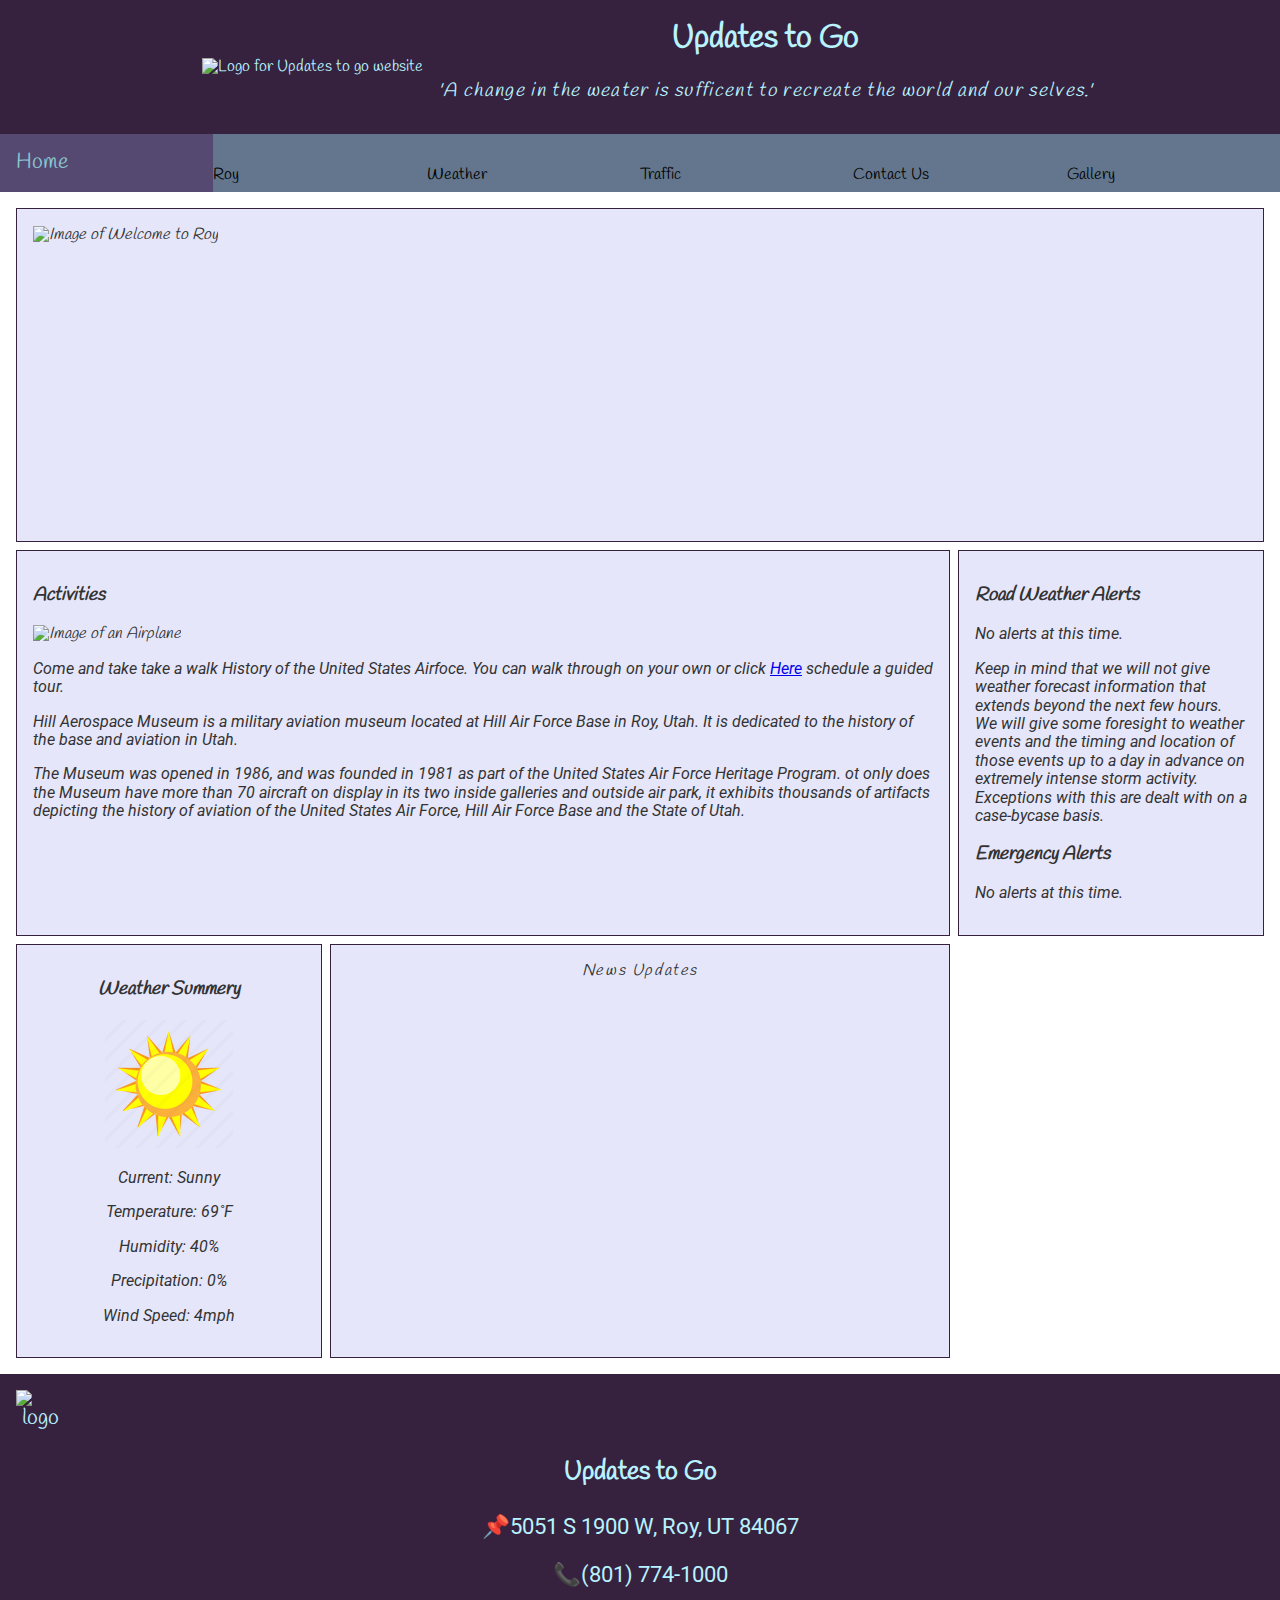
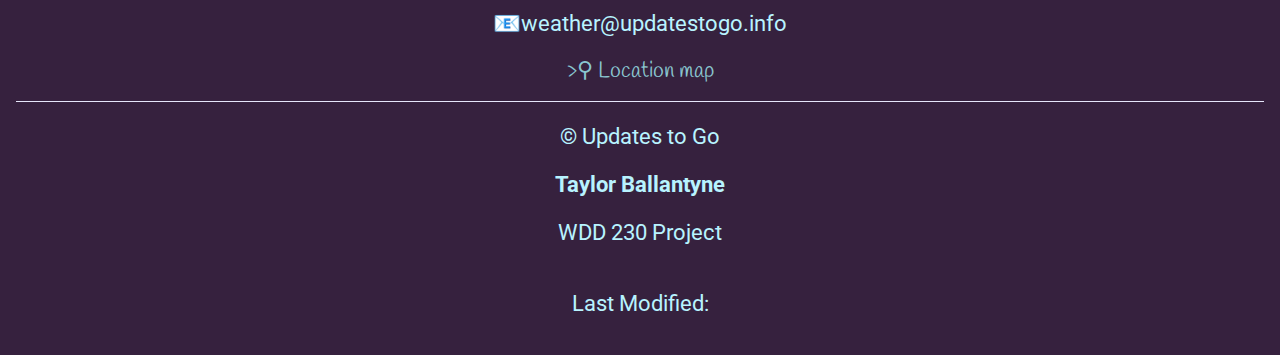
==== commit 4321d4ad: "working on css" ====
--- a/chamber/index.html
+++ b/chamber/index.html
@@ -68,6 +68,7 @@
         </div>
         <div class = 'weather'>
             <h3>Weather Summery</h3>
+            <img src = 'images/sunny.png' alt = 'Image of the sun'>
             <p>Current: Sunny</p>
             <p>Temperature: 69˚F</p>
             <p>Humidity: 40%</p>
@@ -75,7 +76,6 @@
             <p>Wind Speed: 4mph</p>
         </div>
         <div class = 'traffic'>
-            <h3>Traffic</h3>
             <h3>Road Weather Alerts</h3>
             <p> No alerts at this time. </p>
             <p> Keep in mind that we will not give weather forecast information that 
--- a/chamber/styles/small.css
+++ b/chamber/styles/small.css
@@ -10,7 +10,9 @@
     font-family: 'Handlee', cursive;
     font-size: 16px;
   }
-  
+  p {
+    font-family: 'Roboto', sans-serif;
+  }
   header {
     display: flex;
     flex-direction: row;
@@ -98,17 +100,17 @@
     display: block;
   }
   
-  .hamburgerBtn span:nth-child(1) {
-    display: block;
-  }
-  .hamburgerBtn span:nth-child(2) {
-    display: none;
-  }
-  
-  .hamburgerBtn.open span:nth-child(1) {
-    display: none;
-  }
-  .hamburgerBtn.open span:nth-child(2) {
+  .togglebtn span:nth-child(1) {
+    display: block;
+  }
+  .togglebtn span:nth-child(2) {
+    display: none;
+  }
+  
+  .togglebtn.open span:nth-child(1) {
+    display: none;
+  }
+  .togglebtn.open span:nth-child(2) {
     display: block;
   }
   
@@ -131,7 +133,33 @@
     font-style: italic;
     color: #333;
   }
-  
+  main .banner-box {
+    position: relative;
+  }
+  main .banner-img {
+    width: 100%;
+    height: 100%;
+    vertical-align: middle;
+  }
+  main .ads {
+    display: none;
+  }
+  .news {
+    padding: 1rem;
+    text-align: center;
+    line-height: 1.3rem;
+    letter-spacing: 0.1rem;
+  }
+  .ads {
+    box-shadow: 0 0 5px #36213E;
+    display: flex;
+    align-items: center;
+    justify-content: center;
+    padding: 1rem;
+  }
+  .weather {
+    text-align: center;
+  }
   footer {
     display: grid;
     grid-template-columns: 1fr;
@@ -139,15 +167,14 @@
     justify-content: center;
   }
 
-  footer .logo {
+  footer img {
     margin: 1rem 1rem 0 1rem;
     display: flex;
     flex-direction: column;
-    justify-content: center;
-    align-items: center;
-    text-align: center;
-  }
-  
+    align-items: center;
+    justify-content: center;
+    text-align: center;
+  }
   footer .logo p {
     margin-top: -0.2rem;
   }
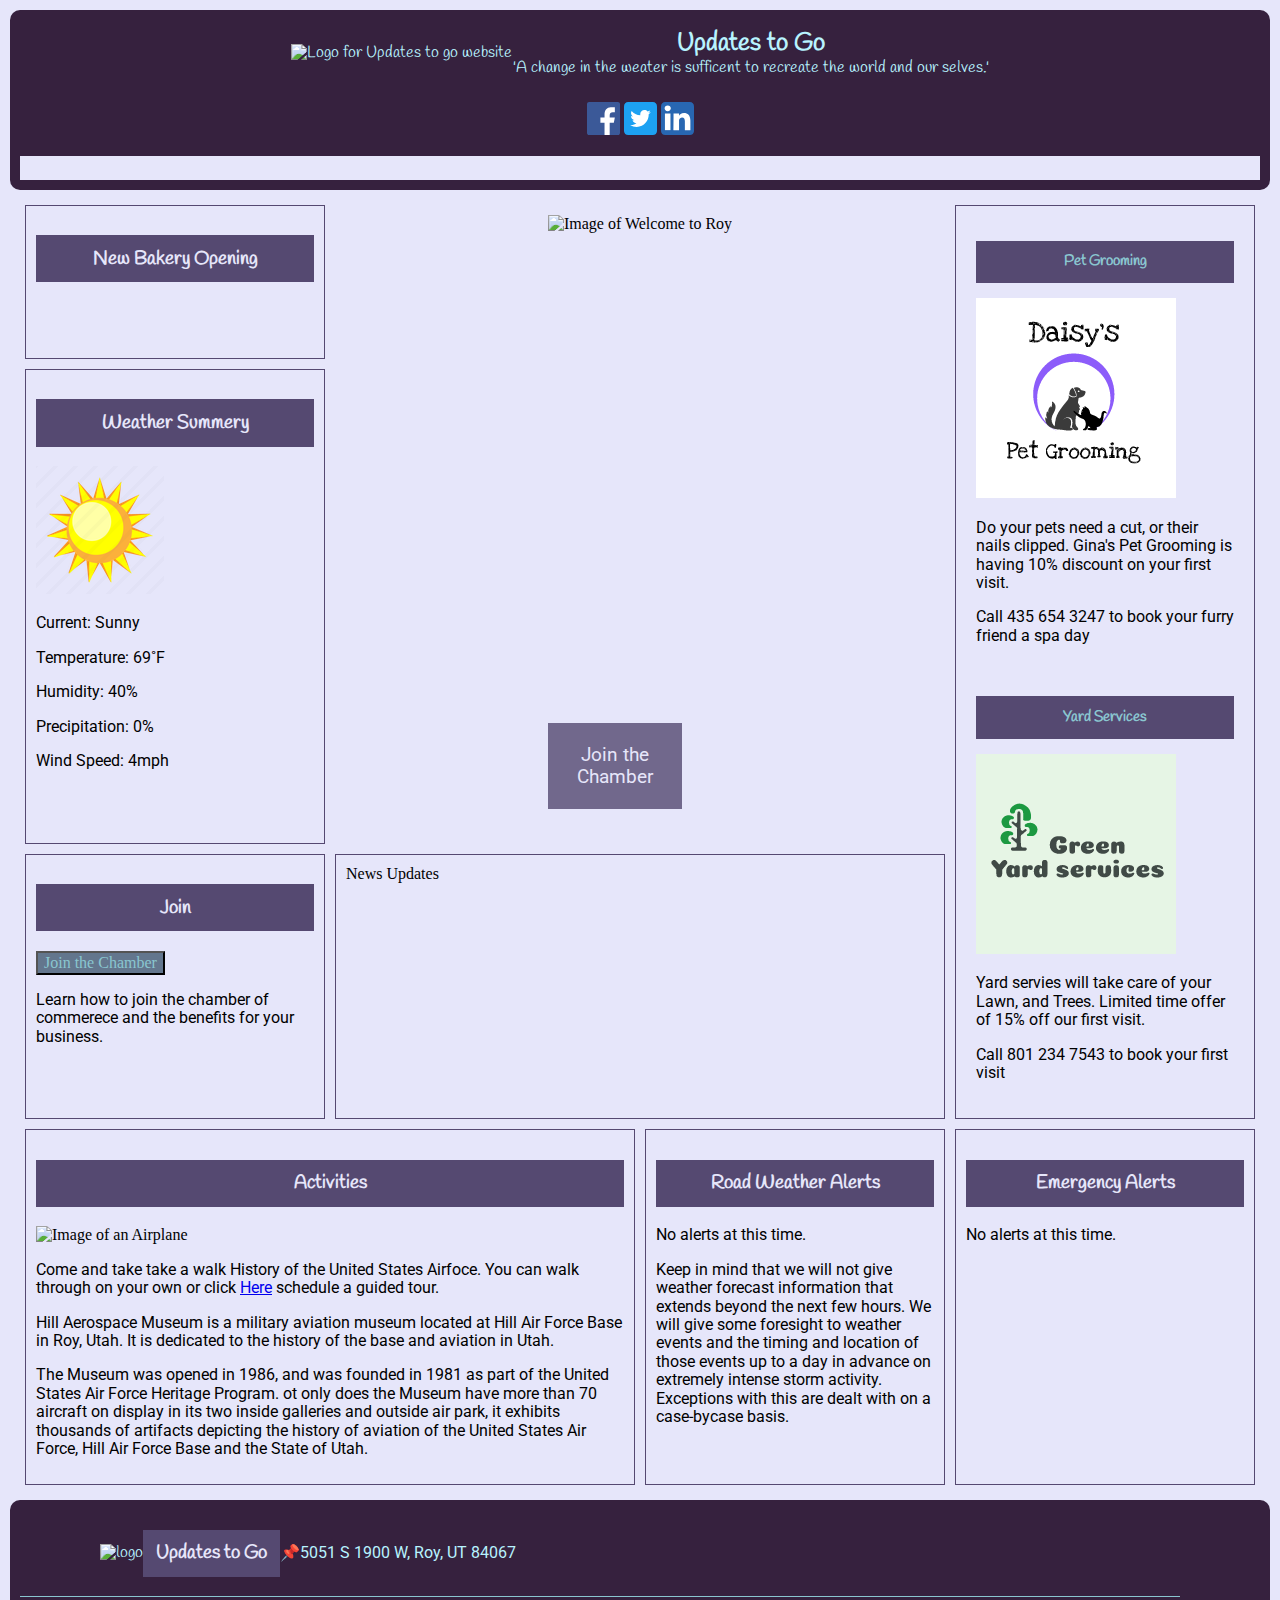
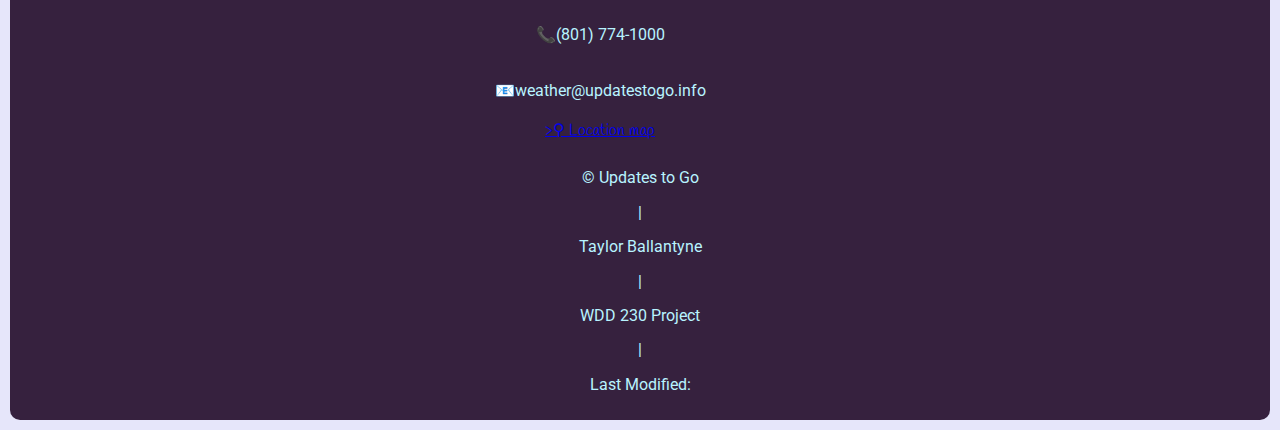
==== commit d9f3901e: "working on home page" ====
--- a/chamber/index.html
+++ b/chamber/index.html
@@ -9,47 +9,80 @@
       name = 'description'
       content = 'Chamber Home Page Build for Fernando Arias in WDD 230: Web Frontend Development at Brigham Young University - Idaho'
   >
+    <link rel = 'preconnect' href = 'https://fonts.googleapis.com'> 
+    <link rel = 'preconnect' href = 'https://fonts.gstatic.com' crossorigin> 
+    <link href = 'https://fonts.googleapis.com/css2?family=Handlee&family=Roboto:wght@300&display=swap' rel = 'stylesheet'>
     <link rel = 'stylesheet' href = 'styles/normalize.css'>
     <link rel = 'stylesheet' href = 'styles/small.css'>
     <link rel = 'stylesheet' href = 'styles/medium.css'>
     <link rel = 'stylesheet' href = 'styles/large.css'>
-    <link rel = 'preconnect' href = 'https://fonts.googleapis.com'>
-    <link rel = 'preconnect' href = 'https://fonts.gstatic.com' crossorigin>
-    <link
-      href = 'https://fonts.googleapis.com/css2?family=Roboto&display=swap'
-      rel = 'stylesheet'
-    >
   </head>
   <body>
     <header>
-        <picture>
+      <div class = 'header'> 
+        <div class = 'logo header-item'>
+          <picture>
             <img src = 'images/logo-lesson3.jpg' alt = 'Logo for Updates to go website'>
-        </picture>
-        <section class = 'headings'>
-          <h1>Updates to Go</h1>
-          <div class = 'motto'> 'A change in the weater is sufficent to recreate the
+          </picture>
+          <section class = 'logo-headings'>
+            <h1>Updates to Go</h1>
+            <div class = 'motto'> 'A change in the weater is sufficent to recreate the
             world and our selves.' </div>
-        <div class = 'date'></div>
-        <aside></aside>
-        <script src = 'scripts/currentdate.js'></script>
-        </section>
-    </header>
-    <nav>
-        <button class = 'togglebtn'><span>&#9776</span><span>X</span></button>
+          </section>
+        </div>
+      </div>
+      <div class = 'social-header'>
+        <a href = 'https://facebook.com' aria-label = 'facebook link'><svg enable-background = 'new 0 0 32 32' height = '32px' id = 'Layer_1' viewBox = '0 0 32 32' width = '32px' xml:space = 'preserve' xmlns = 'http://www.w3.org/2000/svg' xmlns:xlink = 'http://www.w3.org/1999/xlink'>
+          <g>
+              <path d = 'M32,30c0,1.104-0.896,2-2,2H2c-1.104,0-2-0.896-2-2V2c0-1.104,0.896-2,2-2h28c1.104,0,2,0.896,2,2V30z' fill = '#3B5998' />
+              <path d = 'M22,32V20h4l1-5h-5v-2c0-2,1.002-3,3-3h2V5c-1,0-2.24,0-4,0c-3.675,0-6,2.881-6,7v3h-4v5h4v12H22z' fill = '#FFFFFF' id = 'f' />
+          </g>
+            </svg></a>
+        <a href = 'https://twitter.com' aria-label = 'twitter link'><svg height = '100%' style = 'fill-rule:evenodd;clip-rule:evenodd;stroke-linejoin:round;stroke-miterlimit:2;' version = '1.1' viewBox = '0 0 512 512' width = '100%' xml:space = 'preserve' xmlns = 'http://www.w3.org/2000/svg' xmlns:xlink = 'http://www.w3.org/1999/xlink'>
+                <g>
+                    <path d = 'M448,512l-384,0c-35.328,0 -64,-28.672 -64,-64l0,-384c0,-35.328 28.672,-64 64,-64l384,0c35.328,0 64,28.672 64,64l0,384c0,35.328 -28.672,64 -64,64Z' id = 'Dark_Blue' style = 'fill:#1da1f2;fill-rule:nonzero;' />
+                    <path d = 'M196.608,386.048c120.704,0 186.752,-100.096 186.752,-186.752c0,-2.816 0,-5.632 -0.128,-8.448c12.8,-9.216 23.936,-20.864 32.768,-34.048c-11.776,5.248 -24.448,8.704 -37.76,10.368c13.568,-8.064 23.936,-20.992 28.928,-36.352c-12.672,7.552 -26.752,12.928 -41.728,15.872c-12.032,-12.8 -29.056,-20.736 -47.872,-20.736c-36.224,0 -65.664,29.44 -65.664,65.664c0,5.12 0.64,10.112 1.664,14.976c-54.528,-2.688 -102.912,-28.928 -135.296,-68.608c-5.632,9.728 -8.832,20.992 -8.832,33.024c0,22.784 11.648,42.88 29.184,54.656c-10.752,-0.384 -20.864,-3.328 -29.696,-8.192l0,0.896c0,31.744 22.656,58.368 52.608,64.384c-5.504,1.536 -11.264,2.304 -17.28,2.304c-4.224,0 -8.32,-0.384 -12.288,-1.152c8.32,26.112 32.64,45.056 61.312,45.568c-22.528,17.664 -50.816,28.16 -81.536,28.16c-5.248,0 -10.496,-0.256 -15.616,-0.896c28.928,18.432 63.488,29.312 100.48,29.312' id = 'Logo__x2014__FIXED' style = 'fill:#fff;fill-rule:nonzero;' />
+                </g>
+            </svg></a>
+        <a href = 'https://linkedin.com' aria-label = 'linked in link'><svg height = '100%' style = 'fill-rule:evenodd;clip-rule:evenodd;stroke-linejoin:round;stroke-miterlimit:2;' version = '1.1' viewBox = '0 0 512 512' width = '100%' xml:space = 'preserve' xmlns = 'http://www.w3.org/2000/svg' xmlns:xlink = 'http://www.w3.org/1999/xlink'>
+                <g id = 'g5891'>
+                    <path d = 'M512,64c0,-35.323 -28.677,-64 -64,-64l-384,0c-35.323,0 -64,28.677 -64,64l0,384c0,35.323 28.677,64 64,64l384,0c35.323,0 64,-28.677 64,-64l0,-384Z' id = 'background' style = 'fill:#2867b2;' />
+                    <g id = 'shapes'>
+                        <rect height = '257.962' id = 'rect11' style = 'fill:#fff;' width = '85.76' x = '61.053' y = '178.667' />
+                        <path d = 'M104.512,54.28c-29.341,0 -48.512,19.29 -48.512,44.573c0,24.752 18.588,44.574 47.377,44.574l0.554,0c29.903,0 48.516,-19.822 48.516,-44.574c-0.555,-25.283 -18.611,-44.573 -47.935,-44.573Z' id = 'path13-0' style = 'fill:#fff;fill-rule:nonzero;' />
+                        <path d = 'M357.278,172.601c-45.49,0 -65.866,25.017 -77.276,42.589l0,-36.523l-85.738,0c1.137,24.197 0,257.961 0,257.961l85.737,0l0,-144.064c0,-7.711 0.554,-15.42 2.827,-20.931c6.188,-15.4 20.305,-31.352 43.993,-31.352c31.012,0 43.436,23.664 43.436,58.327l0,138.02l85.741,0l0,-147.93c0,-79.237 -42.305,-116.097 -98.72,-116.097Z' id = 'path15' style = 'fill:#fff;fill-rule:nonzero;' />
+                    </g>
+                </g>
+            </svg></a>
+      </div>  
+      <nav class = 'nav-bar header-item'>
+        <button class = 'togglebtn'><span>&#9776;</span><span>X</span></button>
         <ul id = 'primaryNav'>
             <li class = 'active'><a href = 'index.html'>Home</a></li>
             <li><a href = '#'></a>Roy</li>
             <li><a href = '#'></a>Weather</li>
             <li><a href = '#'></a>Traffic</li>
             <li><a href = '#'></a>Contact Us</li>
-            <li><a href = '#'></a>Gallery</li>
+            <li><a href = '#'></a>Join</li>
         </ul>
-    </nav>
-    <main>
+      </nav>
+    <div class = 'date'></div>
+    <aside></aside>
+    <script src = 'scripts/currentdate.js'></script>
+    </header>
+    <main class = 'main'>
         <div class = 'banner-box'>
+          <picture>
             <img class = 'banner-img' src = 'images/Roy.jpeg' alt = 'Image of Welcome to Roy'>
+          </picture>
+          <button class= 'join'>Join the Chamber</button>
+          <button id = 'meet' class = 'meet'>Sign up for the Potluck Meet and Greet</button>
         </div>
-        <div class = 'activities'>
+        <div class = ' boxes events'>
+          <h3>New Bakery Opening</h3>
+          <p></p>
+        </div>
+        <div class = 'boxes activities'>
             <h3>Activities</h3>
             <img class = 'museum' src = 'images/museum.jpeg' alt = 'Image of an Airplane'>
             <p> Come and take take a walk History of the United States Airfoce.
@@ -66,7 +99,7 @@
                 aviation of the United States Air Force, Hill Air Force Base and the 
                 State of Utah.</p>
         </div>
-        <div class = 'weather'>
+        <div class = ' boxes weather'>
             <h3>Weather Summery</h3>
             <img src = 'images/sunny.png' alt = 'Image of the sun'>
             <p>Current: Sunny</p>
@@ -75,7 +108,7 @@
             <p>Precipitation: 0%</p>
             <p>Wind Speed: 4mph</p>
         </div>
-        <div class = 'traffic'>
+        <div class = 'boxes traffic'>
             <h3>Road Weather Alerts</h3>
             <p> No alerts at this time. </p>
             <p> Keep in mind that we will not give weather forecast information that 
@@ -84,44 +117,73 @@
                 day in advance on extremely intense storm activity. Exceptions with 
                 this are dealt with on a case-bycase basis.
             </p>
-            <H3>Emergency Alerts</H3>
-            <p>No alerts at this time.</p>
         </div>
+        <div class = 'boxes alert'>
+          <H3>Emergency Alerts</H3>
+          <p>No alerts at this time.</p>
         </div>
-        <div class = 'news'>News Updates</div>
-        <div class = 'ads'>Sponsors</div>
+        <div class = 'boxes join-box'>
+          <article>
+            <h3>Join</h3>
+            <p></p>
+            <button class = 'joinbtn'>Join the Chamber</button>
+          </article>
+        <p>Learn how to join the chamber of commerece and the benefits for your business.</p>
+        </div>
+        <div class = 'boxes news'>News Updates</div>
+        <div class = 'boxes sponser'>
+          <div class = 'ads'>
+            <article>
+              <h3>Pet Grooming</h3>
+              <picture>
+                <img src = 'images/pets.png' alt = 'Logo for pet grooming'>
+              </picture>
+              <p>Do your pets need a cut, or their nails clipped. Gina's Pet Grooming is having 10% discount on your first visit.</p>
+              <p>Call 435 654 3247 to book your furry friend a spa day</p>
+            </article>
+          </div>
+          <div class = 'ads'>
+            <article>
+              <h3>Yard Services</h3>
+              <picture>
+                <img src = 'images/yard.png' alt = 'Logo for Yard services'>
+              </picture>
+              <p>Yard servies will take care of your Lawn, and Trees. Limited time offer of 15% off our first visit.</p>
+              <p>Call 801 234 7543 to book your first visit</p>
+            </article>
+          </div>
+        </div>          
     </main>
     <footer>
-        <div class = 'logo'>
-            <div>
+        <div class = 'logo-footer'>
+            <picture>
                 <img src = 'images/logo-lesson3.jpg' alt = 'logo'>
-            </div>
+            </picture>
+            <div class = 'headings'></div> 
+            <h3>Updates to Go</h3>
+            <p><span>&#x1F4CC;</span>5051 S 1900 W, Roy, UT 84067</p>
         </div>
-        <section class = 'headings'>
-          <h3>Updates to Go</h3>
-          <p><span>&#x1F4CC;</span>5051 S 1900 W, Roy, UT 84067</p>
-      </div>
-      <div class = 'info'>
-        <p><span>&#x1F4DE;</span>(801) 774-1000</p>
-        <p><span>&#x1F4E7;</span>weather@updatestogo.info</p>
-        <a href = 'https://www.google.com/maps/place/Roy+Utah/@41.1762829,-112.032443,15.86z/data=!3m1!5s0x87530ff4f5af6db7:0x6f1017a825ceef1c!4m12!1m6!3m5!1s0x87530fee3ec5036d:0xd96ae9fd89b8c0f2!2sRoy+Recreation+Complex!8m2!3d41.178301!4d-112.031268!3m4!1s0x87530ff4f002e087:0xa878d3339ea8ae58!8m2!3d41.1721648!4d-112.026582'  target = '_blank'>
-          >&#9906; Location map</a
-        >
-      </div>
-      <div class = 'copyright'>
-        <p>&copy;<span id  = 'year'></span> Updates to Go</p>
-        <p class = 'separation'>|</p>
-        <p><span class = 'name'>Taylor Ballantyne</span></p>
-        <p class = 'separation'>|</p>
-        <p>WDD 230 Project</p>
-        <p class = 'separation'>|</p>
-        <p class = 'last-uptdated'>
-          Last Modified: <span id = 'updated'></span>
-        </p>
-      </div>
+        <div class = 'info'>
+          <p><span>&#x1F4DE;</span>(801) 774-1000</p>
+          <p><span>&#x1F4E7;</span>weather@updatestogo.info</p>
+          <a href = 'https://www.google.com/maps/place/Roy+Utah/@41.1762829,-112.032443,15.86z/data=!3m1!5s0x87530ff4f5af6db7:0x6f1017a825ceef1c!4m12!1m6!3m5!1s0x87530fee3ec5036d:0xd96ae9fd89b8c0f2!2sRoy+Recreation+Complex!8m2!3d41.178301!4d-112.031268!3m4!1s0x87530ff4f002e087:0xa878d3339ea8ae58!8m2!3d41.1721648!4d-112.026582'  target = '_blank'>
+          >&#9906; Location map</a>
+        </div>
+        <div class = 'copyright'>
+          <p>&copy;<span id  = 'year'></span> Updates to Go</p>
+          <p class = 'separation'>|</p>
+          <p><span class = 'name'>Taylor Ballantyne</span></p>
+          <p class = 'separation'>|</p>
+          <p>WDD 230 Project</p>
+          <p class = 'separation'>|</p>
+          <p class = 'last-uptdated'>
+            Last Modified: <span id = 'updated'></span>
+          </p>
+        </div>
     </footer>
     <script src = 'scripts/currentyear.js'></script>
     <script src = 'scripts/updated.js'></script>
     <script src = 'scripts/toggle.js'></script>
+    <script src = 'scripts/meet.js'></script>
   </body>
 </html>
--- a/chamber/styles/small.css
+++ b/chamber/styles/small.css
@@ -1,208 +1,222 @@
-@import url('https://fonts.googleapis.com/css2?family=Handlee&family=Roboto:wght@300&display=swap');
-/* 
+/* Main CSS */
+/* Fonts
 font-family: 'Handlee', cursive;
 font-family: 'Roboto', sans-serif;
 */
-  
-  body {
-    padding: 0;
-    margin: 0;
-    font-family: 'Handlee', cursive;
-    font-size: 16px;
-  }
-  p {
-    font-family: 'Roboto', sans-serif;
-  }
-  header {
-    display: flex;
-    flex-direction: row;
-    align-items: center;
-    justify-content: center;
-    
-  }
-  header, footer {
-    color: #B8F3FF;
-    background-color: #36213E;
-    text-align: center;
-  }
-  
-  header img {
-    width: 100px;
-   height: auto;
-   padding: 15px;
-  }
-  .heading {
-    display: flex;
-    flex-direction: column;
-  }
-  
-  .heading h1 {
+
+/* Colors 
+--dark-purple: #36213eff;
+--cyber-grape: #554971ff;
+--slate-gray: #63768dff;
+--middle-blue: #8ac6d0ff;
+--blizzard-blue: #b8f3ffff;
+
+*/
+body {
+  margin: 10px;
+  background-color: lavender;
+}
+header, footer {
+  background-color: #36213E;
+  color: #B8F3FF;
+  border-radius: 10px;
+  font-family: 'Handlee', cursive;
+  text-align: center;
+  padding: 10px;
+}
+p {
+  font-family: 'Roboto', sans-serif;
+}
+h1, h3 {
+  font-family: 'Handlee', cursive;
+}
+ /* Logo for header and footer */
+.logo {
+  display: flex;
+  align-items: center;
+  margin-left: left;
+}
+.logo img {
+  width: 80px;
+  height: auto;
+}
+.logo-headings {
+  display: flex;
+  flex-direction: column;
+  margin: .05px;
+}
+.logo-headings h1{
+  margin: 0;
+  font-size: 25px;
+}
+/* Navigation */
+nav {
+  background-color: #63768d;
+  color: #B8F3FF;
+  margin: 0 auto;
+  text-align: left;
+  font-family: 'Handlee', cursive;
+  border-radius: 10px;
+
+}
+nav button {
+  margin: .2rem 2vw;
+  background: transparent;
+  border: none;
+  font-size: 15px;
+  color: #8ac6d0;
+}
+nav ul {
+  list-style-type: none;
+  overflow: hidden;
+  padding-inline-start: 0;
+  margin: 0;
+}
+nav ul li a {
+  display: block;
+  color: #B8F3FF;
+  padding: .75rem 2vw;
+  text-decoration: none;
+  font: 15px;
+}
+nav ul li.active a {
+  background-color: #554971;
+  color: lavender;
+}
+nav ul li a:hover {
+  background-color: #554971;
+  color: #8ac6d0;
+}
+nav ul {
+  display: none;
+}
+nav ul.open { 
+  display: block;
+}
+.logo {
+  display: flex;
+  align-items: center;
+  justify-content: center;
+}
+.logo {
+  padding: 10px;
+}
+.social-header{
+  padding: 10px;
+  margin: 5px auto;
+}
+.social-header svg {
+  width: 25px;
+  height: auto;
+}
+
+.togglebtn span:nth-child(1) {display: block;}
+.togglebtn span:nth-child(2) {display: none;}
+
+.togglebtn.open span:nth-child(1) {display: none;}
+.togglebtn.open span:nth-child(2) {display: block;}
+
+.togglebtn {
     font-size: 1.5rem;
-    color: #8AC6D0;
-  }
-  
-  .motto {
-    letter-spacing: 1pt;
-    color: #B8F3FF;
-    font-style: italic;
-    font-weight: normal;
-    font-size: 0.8rem;
-  }
-  
-
-  
-  header button {
-    margin: 0.5rem 1rem;
-    background: transparent;
-    border: none;
-    font-size: 2rem;
-    color: lavender;
-  }
-  
-  header div:nth-child(3) {
-    grid-column: span 2;
-    margin: 0.5rem 1rem;
-    padding: 0.5rem;
-    color: #eee;
-  }
-  
-  nav {
-    background-color: #63768D;
-  }
-  
-  nav ul {
-    list-style-type: none;
-    padding: 0;
-    margin: 0;
-  }
-  
-  nav ul li a {
-    display: block;
-    padding: 0.8rem 2vw;
-    text-decoration: none;
-    color: #63768D;
-  }
-  
-  nav ul li.active a {
-    background-color: #554971;
-    color: #8AC6D0;
-  }
-  
-  nav ul li a:hover {
-    background-color: #554971;
-  }
-  
-  nav ul {
-    display: none;
-  }
-  
-  nav ul.open {
-    display: block;
-  }
-  
-  .togglebtn span:nth-child(1) {
-    display: block;
-  }
-  .togglebtn span:nth-child(2) {
-    display: none;
-  }
-  
-  .togglebtn.open span:nth-child(1) {
-    display: none;
-  }
-  .togglebtn.open span:nth-child(2) {
-    display: block;
-  }
-  
-  .date {
-    text-align: center;
-  }
-  
-  main {
-    margin: 1rem;
-    display: grid;
-    grid-template-columns: 1fr;
-    grid-gap: 0.5rem;
-  }
-  
-  main div {
-    border: 1px solid #36213E;
-    padding: 1rem;
-    background-color: lavender;
-    min-height: 300px;
-    font-style: italic;
-    color: #333;
-  }
-  main .banner-box {
-    position: relative;
-  }
-  main .banner-img {
-    width: 100%;
-    height: 100%;
-    vertical-align: middle;
-  }
-  main .ads {
-    display: none;
-  }
-  .news {
-    padding: 1rem;
-    text-align: center;
-    line-height: 1.3rem;
-    letter-spacing: 0.1rem;
-  }
-  .ads {
-    box-shadow: 0 0 5px #36213E;
-    display: flex;
-    align-items: center;
-    justify-content: center;
-    padding: 1rem;
-  }
-  .weather {
-    text-align: center;
-  }
-  footer {
-    display: grid;
-    grid-template-columns: 1fr;
-    align-items: center;
-    justify-content: center;
-  }
-
-  footer img {
-    margin: 1rem 1rem 0 1rem;
-    display: flex;
-    flex-direction: column;
-    align-items: center;
-    justify-content: center;
-    text-align: center;
-  }
-  footer .logo p {
-    margin-top: -0.2rem;
-  }
-  
-  footer .info {
-    text-align: center;
-  }
-  
-  footer .info a {
-    text-decoration: none;
-    color: #8AC6D0;
-  }
-  
-  footer .info a:hover {
-    color: #554971;
-  }
-  
-  footer .copyright {
-    border-top: 1px solid lavender;
-    margin: 1rem;
-    text-align: center;
-  }
-  
-  footer .copyright .name {
-    font-weight: bold;
-  }
-  
-  footer .copyright .separation {
-    display: none;
-  }
-  +    color: laveder;
+}
+.date {
+  background-color: lavender;
+  color: #63768d;
+  padding: .75rem;
+}
+
+/* Footer */
+.headings h3{
+  font-size: 15px;
+  margin: .05px;
+}
+.headings {
+  font-size: 15px;
+  margin: .05px;
+}
+.info{
+  padding: 10px;
+  border-top: 1px solid #8ac6d0;
+}
+.logo-footer img {
+  width: 150px;
+  height: auto;
+}
+/* Main */
+
+main {
+  margin: 15px;
+}
+h3 {
+  background-color: #554971;
+  padding: .8rem;
+  text-align: center;
+  color: lavender;
+  font-size: 1.2rem;
+}
+.main {
+  display: grid;
+  grid-template-columns: 1fr;
+  row-gap: 10px;
+}
+.banner-box {
+  margin: 10px auto;
+  position: relative;
+}
+.banner-img {
+  width: 100%;
+}
+.join {
+  background-color: #554971;
+  color: lavender;
+  position: absolute;
+  bottom: 25px;
+  right: 50px;
+  padding: 1.3rem;
+  box-shadow: #36213E;
+  opacity: .8;
+  border: 10px;
+  font-family: 'Roboto', sans-serif;
+  font-size: 1.2rem;
+}
+.joinbtn {
+  background-color: #63768d;
+  color: #8ac6d0;
+}
+.meet {
+  background: lavender;
+  position: absolute;
+  top: 25px;
+  left: 50px;
+  padding: 1.3rem;
+  border-radius: 10px;
+  font-family: 'Handlee', cursive;
+  font: 20px;
+}
+.boxes {
+  border: 1px solid #554971;
+  box-shadow: #63768d;
+  padding: 10px;
+}
+.sponser {
+  display: flex;
+  flex-shrink: column;
+  flex-wrap: wrap;
+}
+.ads {
+
+  box-shadow: #63768d;
+  padding: 10px;
+}
+.ads h3 {
+  background-color: #554971;
+  padding: .8rem;
+  text-align: center;
+  color: #8ac6d0;
+  font-size: 15px;
+}
+.ads:nth-child(3){
+  display: none;
+}
+.join-box {display: none;}--- a/chamber/styles/medium.css
+++ b/chamber/styles/medium.css
@@ -1,19 +1,41 @@
-@media only screen and (min-width:768px){
-    nav ul {
+@media only screen and (min-width: 37.5em) {
+    .social-header svg {
+        width: 33px;
+        height: auto;
+    }
+    .footer {
         display: flex;
+        align-items: center;
+	    justify-content: space-between;
+        margin: 0 auto;
+        padding: 5px 0;
     }
-    nav ul li {
-        flex: 1 1 100%;
+    .logo-footer {
+        display: flex;
+        align-items: center;
+        margin-left: 1rem;
+        
     }
-nav button {
-    display: none;
+    
+    .headings {
+        display: flex;
+        flex-direction: column;
+    }
+
+    .info {
+        display: flex;
+        flex-direction: column;
+        align-items: center;
+        justify-content: center;
+        margin-right: 1rem;
+
+    }
+
+    .sponser {
+        display: grid;
+        grid-template-columns: 1fr 1fr;
+        column-gap: 10px;
+    }
+
+   
 }
-nav ul.hide {
-    display: flex;
-}
-
-main .banner-box{
-    grid-column: 1/4;
-    grid-row: 1;
-}
-}
--- a/chamber/styles/large.css
+++ b/chamber/styles/large.css
@@ -1,82 +1,94 @@
-@media only screen and (min-width: 64rem) {
-    .heading {
-      font-size: 1.9rem;
-    }
+@media only screen and (min-width: 60em) {
+  nav button {
+      display: none;
+  }
+      
+  nav ul #primaryNav {
+      display: flex;
+      text-align: center;
+  } 
   
-    .motto {
-      font-size: 1.2rem;
-    }
-  
-    nav ul li a {
-      font-size: 1.4rem;
-    }
-  
-    header button {
-      display: none;
-    }
-  
-    nav ul#primaryNav {
-      display: flex;
-    }
-    nav ul li a {
+  nav ul li {
+      flex: 1 1 auto;
+  }
+
+  nav ul li a {
       border: none;
-    }
-  
-    nav ul li a {
-      padding: 1rem 1rem;
-    }
-  
-    .date {
-      font-size: 1.4rem;
-    }
-  
-    main {
+  }
+ 
+  .header-item:nth-child(2) {
+      order: 1;
+  }
+
+  .logo-footer {        
+      margin-left: 5rem;
+  }
+ 
+  .info {        
+      margin-right: 5rem;
+      line-height: 1.5rem;
+  }
+
+  .ads:nth-child(3) {
+      display: block;
+  }
+
+  .main {
+      display: grid;
       grid-template-columns: 1fr 1fr 1fr 1fr;
-    }
-  
-    main .banner-box {
-      grid-column: 1/5;
-      grid-row: 1;
-    }
-  
-    main .traffic {
-      grid-column: 4/5;
-      grid-row: 2;
-    }
-  
-    main .activities {
-      grid-column: 1/4;
-      grid-row: 2;
-    }
-  
-    main .weather {
-      grid-column: 1/2;
-      grid-row: 3;
-    }
-    main .news {
-      grid-column: 2/4;
-      grid-row: 3
-      ;
-    }
-    main .ads {
-      grid-column: 4/5;
-      grid-row: 3;
-    }
-  
-    footer .logo {
-      width: 80px;
-    }
-  
-    footer {
-      font-size: 1.4rem;
-    }
-  
-    footer .copyright p {
-      font-size: 1.4rem;
-    }
-  
-    footer .copyright .last-uptdated {
-      display: inline-block;
-    }
+      column-gap: 10px;
+      row-gap: 10px;
   }
-  +
+  .banner-box {
+      grid-column: 2 / 4;
+      grid-row: 1 / 3;
+      
+  }
+
+  .banner-box img {
+      width: 100%;
+      height: 100%;
+      object-fit: cover;
+      
+  }
+  .weather {
+      grid-column: 1 / 2;
+      grid-row: 2 / 3;
+  }
+
+  .events {
+      grid-column: 1 / 2;
+      grid-row: 1 / 2;
+  }
+
+  .news {
+      grid-column: 2 / 4;
+      grid-row: 3 / 4;
+  }
+  .activities {
+    grid-column: 1/3;
+    grid-row: 4;
+  }
+  .traffic {
+    grid-column: 3/4;
+    grid-row: 4;
+  }
+  .alert {
+    grid-column: 4/5;
+    grid-row: 4;
+
+  }
+  .sponser {
+      display: block;
+      grid-column: 4 / 5;
+      grid-row: 1 / 4;
+  }
+
+  .join-box {
+      display: block;
+      grid-column: 1 / 2;
+      grid-row: 3 / 4;
+  }
+  }
+
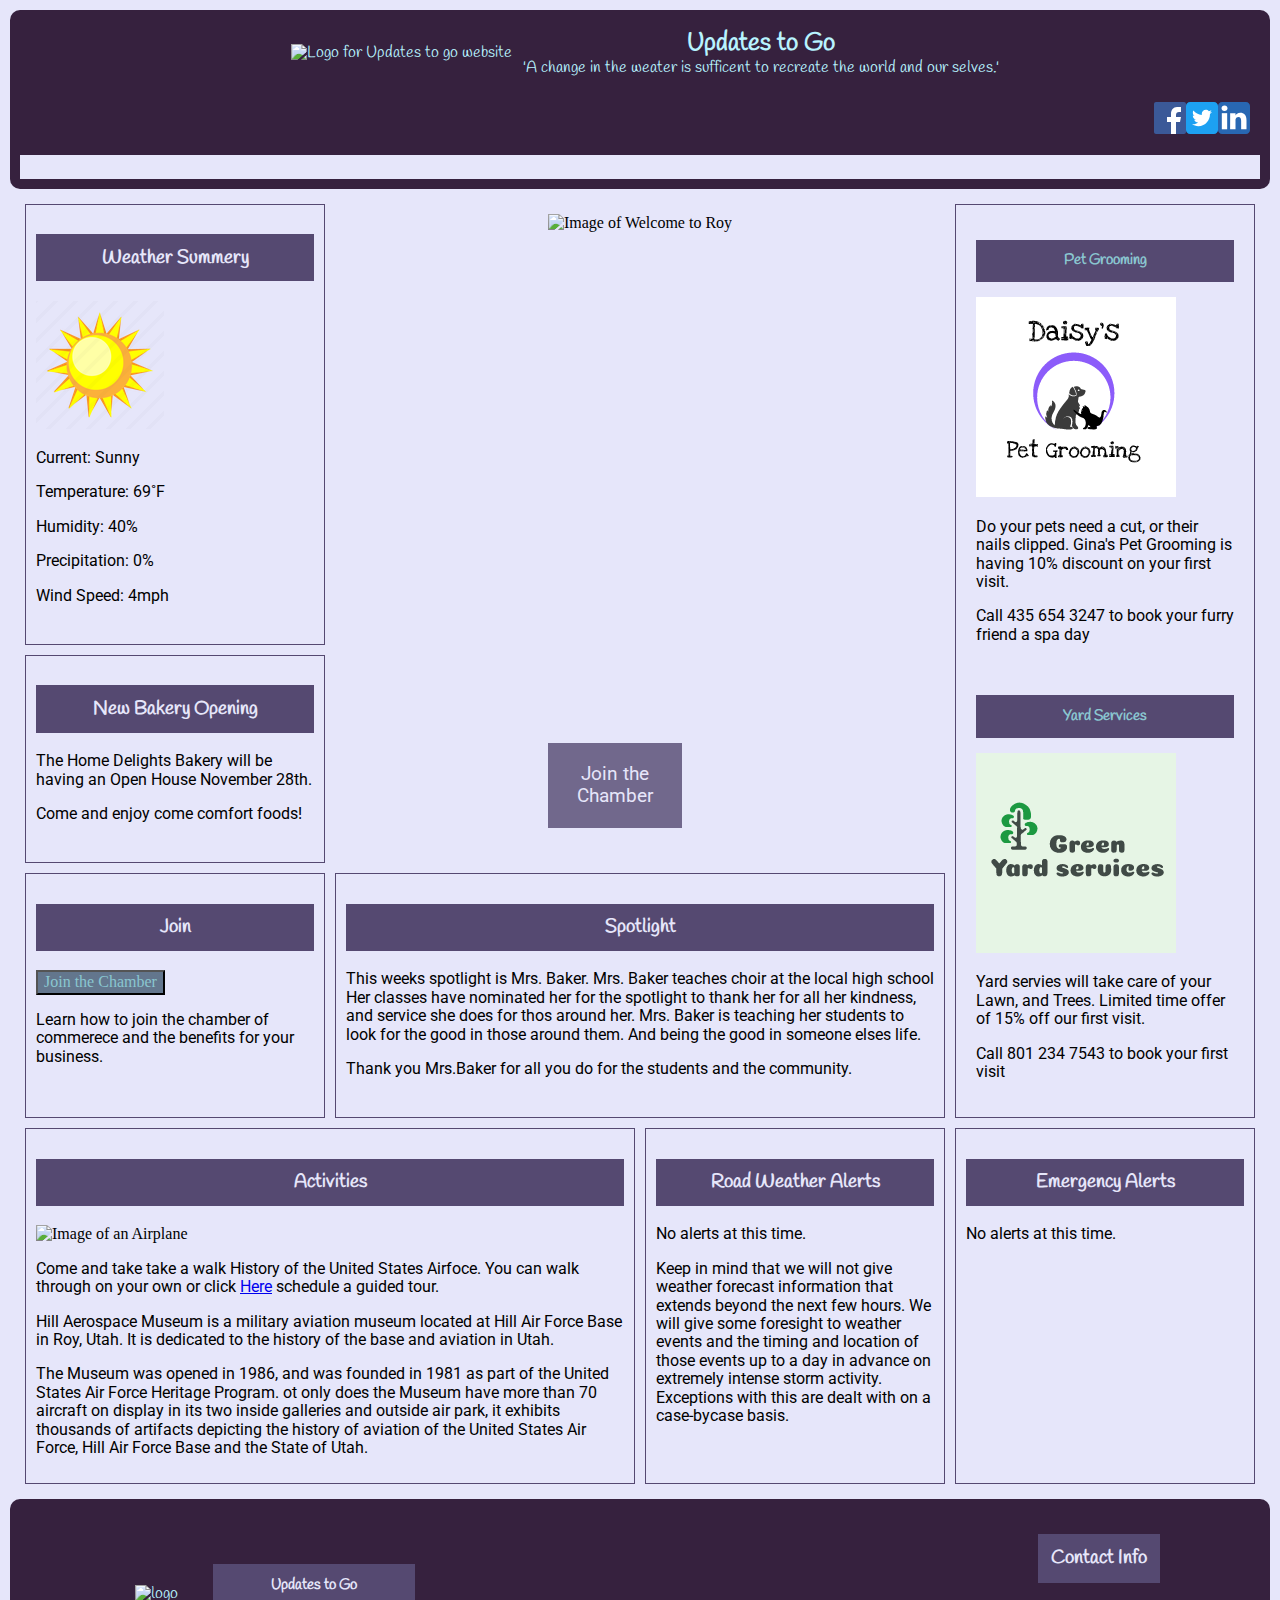
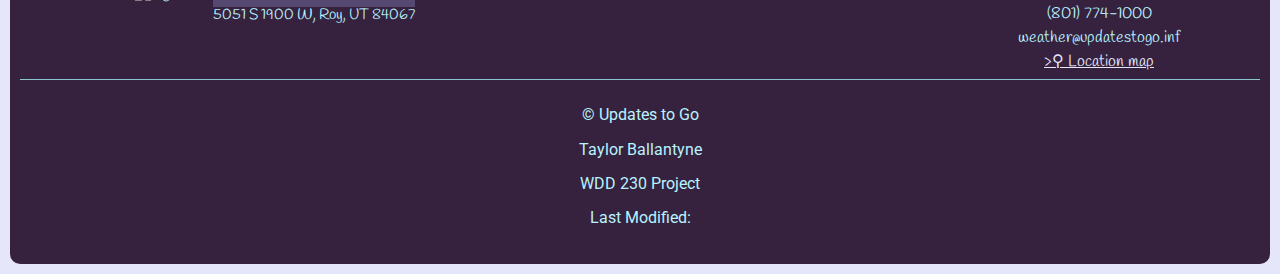
==== commit a5467421: "continued socials" ====
--- a/chamber/index.html
+++ b/chamber/index.html
@@ -8,7 +8,7 @@
     <meta
       name = 'description'
       content = 'Chamber Home Page Build for Fernando Arias in WDD 230: Web Frontend Development at Brigham Young University - Idaho'
-  >
+    >
     <link rel = 'preconnect' href = 'https://fonts.googleapis.com'> 
     <link rel = 'preconnect' href = 'https://fonts.gstatic.com' crossorigin> 
     <link href = 'https://fonts.googleapis.com/css2?family=Handlee&family=Roboto:wght@300&display=swap' rel = 'stylesheet'>
@@ -29,14 +29,13 @@
             <div class = 'motto'> 'A change in the weater is sufficent to recreate the
             world and our selves.' </div>
           </section>
-        </div>
       </div>
-      <div class = 'social-header'>
+      <div class = 'social header-item'>
         <a href = 'https://facebook.com' aria-label = 'facebook link'><svg enable-background = 'new 0 0 32 32' height = '32px' id = 'Layer_1' viewBox = '0 0 32 32' width = '32px' xml:space = 'preserve' xmlns = 'http://www.w3.org/2000/svg' xmlns:xlink = 'http://www.w3.org/1999/xlink'>
-          <g>
-              <path d = 'M32,30c0,1.104-0.896,2-2,2H2c-1.104,0-2-0.896-2-2V2c0-1.104,0.896-2,2-2h28c1.104,0,2,0.896,2,2V30z' fill = '#3B5998' />
-              <path d = 'M22,32V20h4l1-5h-5v-2c0-2,1.002-3,3-3h2V5c-1,0-2.24,0-4,0c-3.675,0-6,2.881-6,7v3h-4v5h4v12H22z' fill = '#FFFFFF' id = 'f' />
-          </g>
+                <g>
+                    <path d = 'M32,30c0,1.104-0.896,2-2,2H2c-1.104,0-2-0.896-2-2V2c0-1.104,0.896-2,2-2h28c1.104,0,2,0.896,2,2V30z' fill = '#3B5998' />
+                    <path d = 'M22,32V20h4l1-5h-5v-2c0-2,1.002-3,3-3h2V5c-1,0-2.24,0-4,0c-3.675,0-6,2.881-6,7v3h-4v5h4v12H22z' fill = '#FFFFFF' id = 'f' />
+                </g>
             </svg></a>
         <a href = 'https://twitter.com' aria-label = 'twitter link'><svg height = '100%' style = 'fill-rule:evenodd;clip-rule:evenodd;stroke-linejoin:round;stroke-miterlimit:2;' version = '1.1' viewBox = '0 0 512 512' width = '100%' xml:space = 'preserve' xmlns = 'http://www.w3.org/2000/svg' xmlns:xlink = 'http://www.w3.org/1999/xlink'>
                 <g>
@@ -55,21 +54,21 @@
                 </g>
             </svg></a>
       </div>  
-      <nav class = 'nav-bar header-item'>
-        <button class = 'togglebtn'><span>&#9776;</span><span>X</span></button>
-        <ul id = 'primaryNav'>
-            <li class = 'active'><a href = 'index.html'>Home</a></li>
-            <li><a href = '#'></a>Roy</li>
-            <li><a href = '#'></a>Weather</li>
-            <li><a href = '#'></a>Traffic</li>
-            <li><a href = '#'></a>Contact Us</li>
-            <li><a href = '#'></a>Join</li>
-        </ul>
-      </nav>
-    <div class = 'date'></div>
-    <aside></aside>
-    <script src = 'scripts/currentdate.js'></script>
+      <div class = 'date'></div>
+      <aside></aside>
+      <script src = 'scripts/currentdate.js'></script>
     </header>
+    <nav class = 'nav-bar header-item'>
+      <button class = 'togglebtn'><span>&#9776;</span><span>X</span></button>
+      <ul id = 'primaryNav'>
+          <li class = 'active'><a href = 'index.html'>Home</a></li>
+          <li><a href = '#'></a>Roy</li>
+          <li><a href = '#'></a>Weather</li>
+          <li><a href = '#'></a>Traffic</li>
+          <li><a href = '#'></a>Contact Us</li>
+          <li><a href = '#'></a>Join</li>
+      </ul>
+    </nav>
     <main class = 'main'>
         <div class = 'banner-box'>
           <picture>
@@ -80,7 +79,8 @@
         </div>
         <div class = ' boxes events'>
           <h3>New Bakery Opening</h3>
-          <p></p>
+          <p>The Home Delights Bakery will be having an Open House November 28th.</p>
+          <p>Come and enjoy come comfort foods!</p>
         </div>
         <div class = 'boxes activities'>
             <h3>Activities</h3>
@@ -130,7 +130,15 @@
           </article>
         <p>Learn how to join the chamber of commerece and the benefits for your business.</p>
         </div>
-        <div class = 'boxes news'>News Updates</div>
+        <div class = 'boxes news'>
+          <h3>Spotlight</h3>
+          <p>This weeks spotlight is Mrs. Baker. Mrs. Baker teaches choir at the local high school
+            Her classes have nominated her for the spotlight to thank her for all her kindness, and 
+            service she does for thos around her. Mrs. Baker is teaching her students to look for the 
+            good in those around them. And being the good in someone elses life. 
+          </p>
+          <p>Thank you Mrs.Baker for all you do for the students and the community.</p>
+        </div>
         <div class = 'boxes sponser'>
           <div class = 'ads'>
             <article>
@@ -155,27 +163,28 @@
         </div>          
     </main>
     <footer>
-        <div class = 'logo-footer'>
+        <div class = 'footer'>
+          <div class = 'logo-footer'>
             <picture>
                 <img src = 'images/logo-lesson3.jpg' alt = 'logo'>
             </picture>
-            <div class = 'headings'></div> 
-            <h3>Updates to Go</h3>
-            <p><span>&#x1F4CC;</span>5051 S 1900 W, Roy, UT 84067</p>
-        </div>
-        <div class = 'info'>
-          <p><span>&#x1F4DE;</span>(801) 774-1000</p>
-          <p><span>&#x1F4E7;</span>weather@updatestogo.info</p>
-          <a href = 'https://www.google.com/maps/place/Roy+Utah/@41.1762829,-112.032443,15.86z/data=!3m1!5s0x87530ff4f5af6db7:0x6f1017a825ceef1c!4m12!1m6!3m5!1s0x87530fee3ec5036d:0xd96ae9fd89b8c0f2!2sRoy+Recreation+Complex!8m2!3d41.178301!4d-112.031268!3m4!1s0x87530ff4f002e087:0xa878d3339ea8ae58!8m2!3d41.1721648!4d-112.026582'  target = '_blank'>
-          >&#9906; Location map</a>
+            <div class = 'heading-foot'>
+              <h3>Updates to Go</h3>
+              <div>5051 S 1900 W, Roy, UT 84067</div>
+            </div> 
+          </div>
+          <div class = 'info'>
+            <h3>Contact Info</h3>
+            <div>(801) 774-1000</div>
+            <div>weather@updatestogo.inf</div>
+            <a href = 'https://www.google.com/maps/place/Roy+Utah/@41.1762829,-112.032443,15.86z/data=!3m1!5s0x87530ff4f5af6db7:0x6f1017a825ceef1c!4m12!1m6!3m5!1s0x87530fee3ec5036d:0xd96ae9fd89b8c0f2!2sRoy+Recreation+Complex!8m2!3d41.178301!4d-112.031268!3m4!1s0x87530ff4f002e087:0xa878d3339ea8ae58!8m2!3d41.1721648!4d-112.026582'  target = '_blank'>
+            >&#9906; Location map</a>
+          </div>
         </div>
         <div class = 'copyright'>
           <p>&copy;<span id  = 'year'></span> Updates to Go</p>
-          <p class = 'separation'>|</p>
           <p><span class = 'name'>Taylor Ballantyne</span></p>
-          <p class = 'separation'>|</p>
           <p>WDD 230 Project</p>
-          <p class = 'separation'>|</p>
           <p class = 'last-uptdated'>
             Last Modified: <span id = 'updated'></span>
           </p>
--- a/chamber/styles/small.css
+++ b/chamber/styles/small.css
@@ -37,8 +37,9 @@
   margin-left: left;
 }
 .logo img {
-  width: 80px;
+  width: 100px;
   height: auto;
+  padding: 10px;
 }
 .logo-headings {
   display: flex;
@@ -54,16 +55,16 @@
   background-color: #63768d;
   color: #B8F3FF;
   margin: 0 auto;
-  text-align: left;
-  font-family: 'Handlee', cursive;
+  text-align: center;
+  font-family: 'Handlee', cursive;
+  font-size: 20px;
   border-radius: 10px;
-
 }
 nav button {
   margin: .2rem 2vw;
   background: transparent;
   border: none;
-  font-size: 15px;
+  font-size: 20px;
   color: #8ac6d0;
 }
 nav ul {
@@ -77,7 +78,7 @@
   color: #B8F3FF;
   padding: .75rem 2vw;
   text-decoration: none;
-  font: 15px;
+  font: 1rem;
 }
 nav ul li.active a {
   background-color: #554971;
@@ -101,11 +102,14 @@
 .logo {
   padding: 10px;
 }
-.social-header{
+.social{
+  display: flex;
+  align-items: center;
+  justify-content: flex-end;
   padding: 10px;
   margin: 5px auto;
 }
-.social-header svg {
+.social svg {
   width: 25px;
   height: auto;
 }
@@ -127,21 +131,25 @@
 }
 
 /* Footer */
-.headings h3{
+.heading-foot h3{
   font-size: 15px;
   margin: .05px;
 }
-.headings {
+.heading-foot {
   font-size: 15px;
   margin: .05px;
 }
-.info{
+.copyright{
   padding: 10px;
   border-top: 1px solid #8ac6d0;
+}
+.info a {
+  color: lavender;
 }
 .logo-footer img {
   width: 150px;
   height: auto;
+  padding: 35px;
 }
 /* Main */
 
--- a/chamber/styles/large.css
+++ b/chamber/styles/large.css
@@ -14,6 +14,13 @@
 
   nav ul li a {
       border: none;
+  }
+  .social {
+    margin-right: 1rem 1rem;
+  }
+  .social svg {
+    width: 2rem;
+    height: auto;
   }
  
   .header-item:nth-child(2) {
@@ -54,12 +61,12 @@
   }
   .weather {
       grid-column: 1 / 2;
-      grid-row: 2 / 3;
+      grid-row: 1 / 2;
   }
 
   .events {
       grid-column: 1 / 2;
-      grid-row: 1 / 2;
+      grid-row: 2 / 3;
   }
 
   .news {
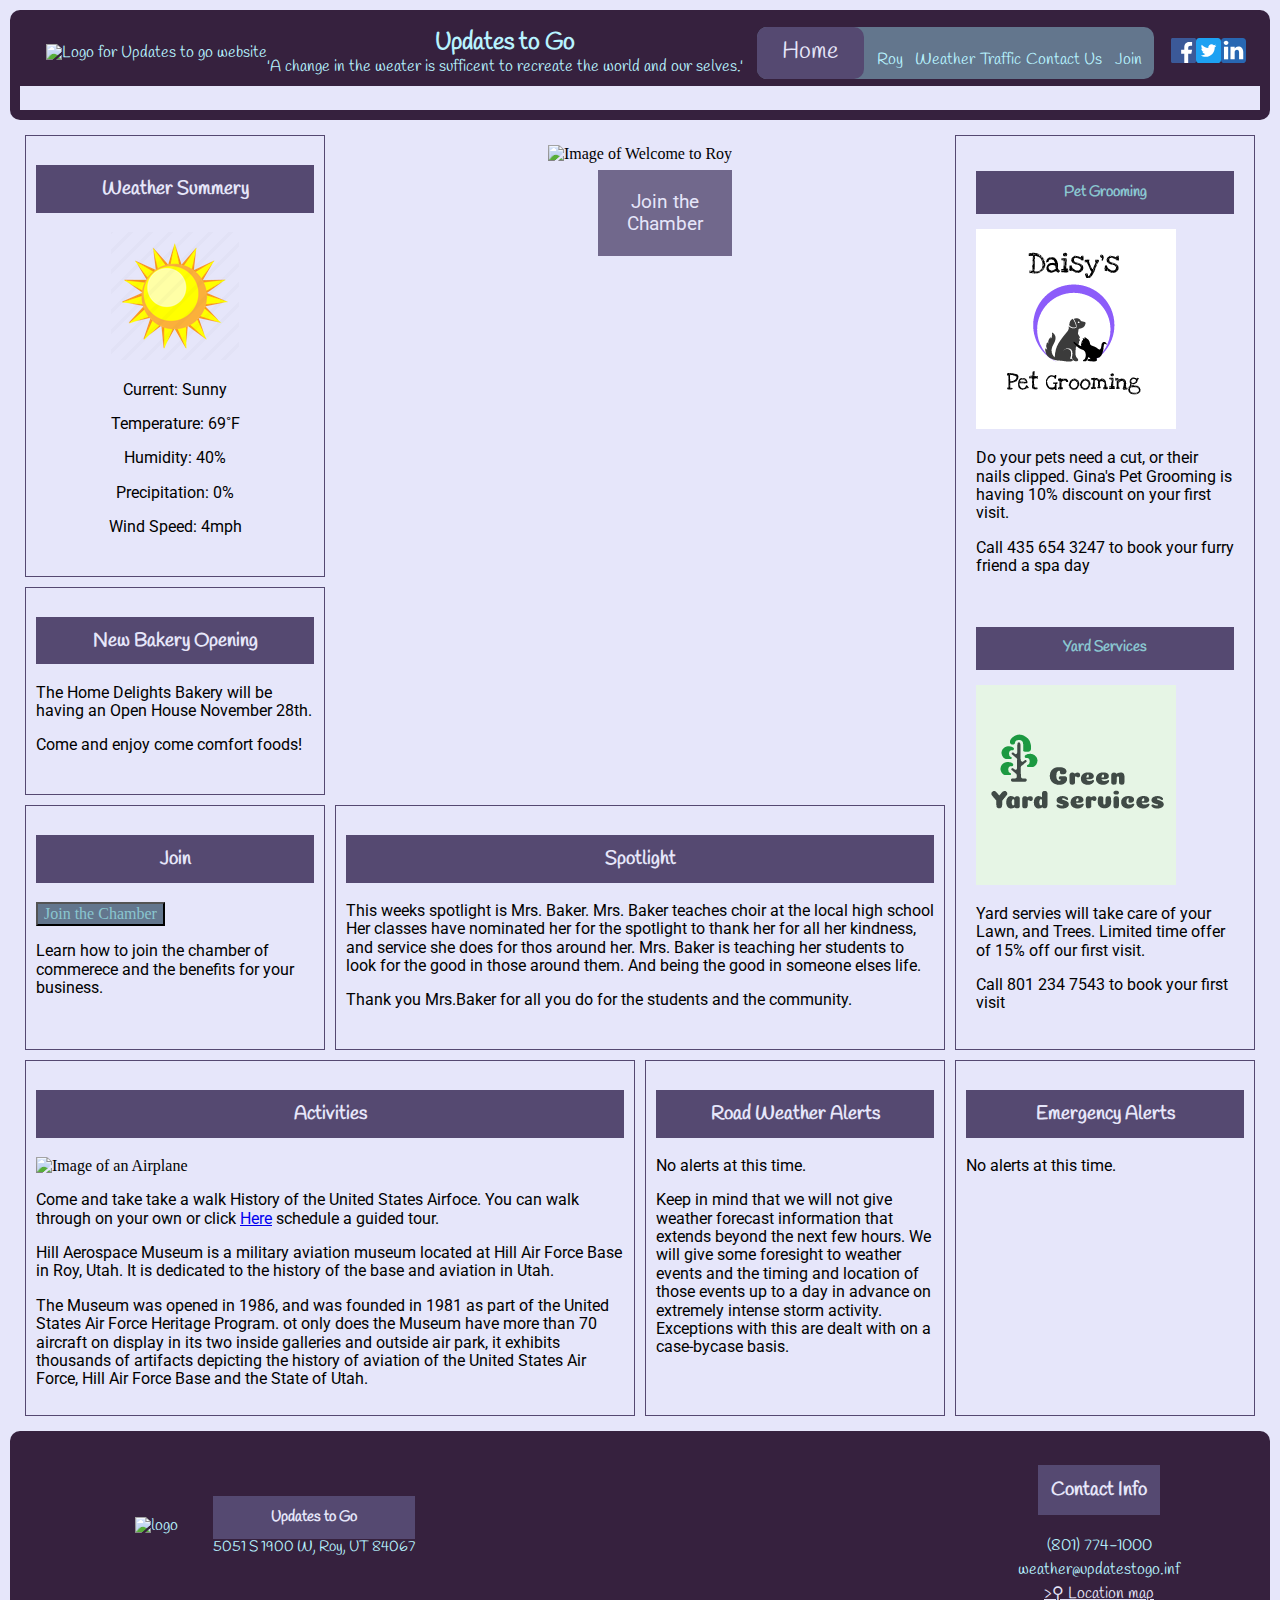
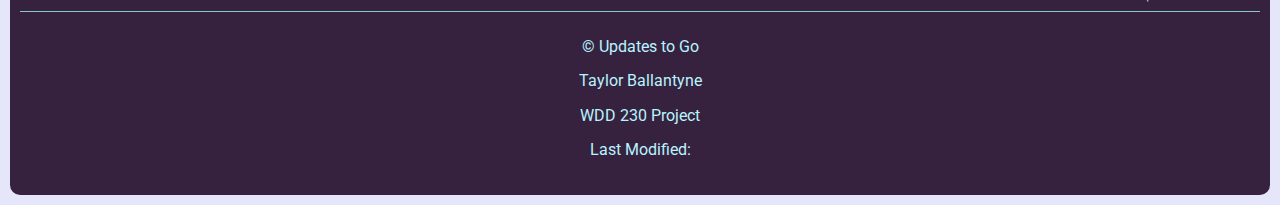
==== commit 46afc30e: "finishing touches" ====
--- a/chamber/index.html
+++ b/chamber/index.html
@@ -29,46 +29,47 @@
             <div class = 'motto'> 'A change in the weater is sufficent to recreate the
             world and our selves.' </div>
           </section>
+        </div>
+        <div class = 'social header-item'>
+          <a href = 'https://facebook.com' aria-label = 'facebook link'><svg enable-background = 'new 0 0 32 32' height = '32px' id = 'Layer_1' viewBox = '0 0 32 32' width = '32px' xml:space = 'preserve' xmlns = 'http://www.w3.org/2000/svg' xmlns:xlink = 'http://www.w3.org/1999/xlink'>
+                  <g>
+                      <path d = 'M32,30c0,1.104-0.896,2-2,2H2c-1.104,0-2-0.896-2-2V2c0-1.104,0.896-2,2-2h28c1.104,0,2,0.896,2,2V30z' fill = '#3B5998' />
+                      <path d = 'M22,32V20h4l1-5h-5v-2c0-2,1.002-3,3-3h2V5c-1,0-2.24,0-4,0c-3.675,0-6,2.881-6,7v3h-4v5h4v12H22z' fill = '#FFFFFF' id = 'f' />
+                  </g>
+              </svg></a>
+          <a href = 'https://twitter.com' aria-label = 'twitter link'><svg height = '100%' style = 'fill-rule:evenodd;clip-rule:evenodd;stroke-linejoin:round;stroke-miterlimit:2;' version = '1.1' viewBox = '0 0 512 512' width = '100%' xml:space = 'preserve' xmlns = 'http://www.w3.org/2000/svg' xmlns:xlink = 'http://www.w3.org/1999/xlink'>
+                  <g>
+                      <path d = 'M448,512l-384,0c-35.328,0 -64,-28.672 -64,-64l0,-384c0,-35.328 28.672,-64 64,-64l384,0c35.328,0 64,28.672 64,64l0,384c0,35.328 -28.672,64 -64,64Z' id = 'Dark_Blue' style = 'fill:#1da1f2;fill-rule:nonzero;' />
+                      <path d = 'M196.608,386.048c120.704,0 186.752,-100.096 186.752,-186.752c0,-2.816 0,-5.632 -0.128,-8.448c12.8,-9.216 23.936,-20.864 32.768,-34.048c-11.776,5.248 -24.448,8.704 -37.76,10.368c13.568,-8.064 23.936,-20.992 28.928,-36.352c-12.672,7.552 -26.752,12.928 -41.728,15.872c-12.032,-12.8 -29.056,-20.736 -47.872,-20.736c-36.224,0 -65.664,29.44 -65.664,65.664c0,5.12 0.64,10.112 1.664,14.976c-54.528,-2.688 -102.912,-28.928 -135.296,-68.608c-5.632,9.728 -8.832,20.992 -8.832,33.024c0,22.784 11.648,42.88 29.184,54.656c-10.752,-0.384 -20.864,-3.328 -29.696,-8.192l0,0.896c0,31.744 22.656,58.368 52.608,64.384c-5.504,1.536 -11.264,2.304 -17.28,2.304c-4.224,0 -8.32,-0.384 -12.288,-1.152c8.32,26.112 32.64,45.056 61.312,45.568c-22.528,17.664 -50.816,28.16 -81.536,28.16c-5.248,0 -10.496,-0.256 -15.616,-0.896c28.928,18.432 63.488,29.312 100.48,29.312' id = 'Logo__x2014__FIXED' style = 'fill:#fff;fill-rule:nonzero;' />
+                  </g>
+              </svg></a>
+          <a href = 'https://linkedin.com' aria-label = 'linked in link'><svg height = '100%' style = 'fill-rule:evenodd;clip-rule:evenodd;stroke-linejoin:round;stroke-miterlimit:2;' version = '1.1' viewBox = '0 0 512 512' width = '100%' xml:space = 'preserve' xmlns = 'http://www.w3.org/2000/svg' xmlns:xlink = 'http://www.w3.org/1999/xlink'>
+                  <g id = 'g5891'>
+                      <path d = 'M512,64c0,-35.323 -28.677,-64 -64,-64l-384,0c-35.323,0 -64,28.677 -64,64l0,384c0,35.323 28.677,64 64,64l384,0c35.323,0 64,-28.677 64,-64l0,-384Z' id = 'background' style = 'fill:#2867b2;' />
+                      <g id = 'shapes'>
+                          <rect height = '257.962' id = 'rect11' style = 'fill:#fff;' width = '85.76' x = '61.053' y = '178.667' />
+                          <path d = 'M104.512,54.28c-29.341,0 -48.512,19.29 -48.512,44.573c0,24.752 18.588,44.574 47.377,44.574l0.554,0c29.903,0 48.516,-19.822 48.516,-44.574c-0.555,-25.283 -18.611,-44.573 -47.935,-44.573Z' id = 'path13-0' style = 'fill:#fff;fill-rule:nonzero;' />
+                          <path d = 'M357.278,172.601c-45.49,0 -65.866,25.017 -77.276,42.589l0,-36.523l-85.738,0c1.137,24.197 0,257.961 0,257.961l85.737,0l0,-144.064c0,-7.711 0.554,-15.42 2.827,-20.931c6.188,-15.4 20.305,-31.352 43.993,-31.352c31.012,0 43.436,23.664 43.436,58.327l0,138.02l85.741,0l0,-147.93c0,-79.237 -42.305,-116.097 -98.72,-116.097Z' id = 'path15' style = 'fill:#fff;fill-rule:nonzero;' />
+                      </g>
+                  </g>
+              </svg></a>
+        </div> 
+        <nav class = 'nav-bar header-item'>
+          <button class = 'togglebtn'><span>&#9776;</span><span>X</span></button>
+          <ul id = 'primaryNav'>
+              <li class = 'active'><a href = 'index.html'>Home</a></li>
+              <li><a href = '#'></a>Roy</li>
+              <li><a href = '#'></a>Weather</li>
+              <li><a href = '#'></a>Traffic</li>
+              <li><a href = '#'></a>Contact Us</li>
+              <li><a href = '#'></a>Join</li>
+          </ul>
+        </nav> 
       </div>
-      <div class = 'social header-item'>
-        <a href = 'https://facebook.com' aria-label = 'facebook link'><svg enable-background = 'new 0 0 32 32' height = '32px' id = 'Layer_1' viewBox = '0 0 32 32' width = '32px' xml:space = 'preserve' xmlns = 'http://www.w3.org/2000/svg' xmlns:xlink = 'http://www.w3.org/1999/xlink'>
-                <g>
-                    <path d = 'M32,30c0,1.104-0.896,2-2,2H2c-1.104,0-2-0.896-2-2V2c0-1.104,0.896-2,2-2h28c1.104,0,2,0.896,2,2V30z' fill = '#3B5998' />
-                    <path d = 'M22,32V20h4l1-5h-5v-2c0-2,1.002-3,3-3h2V5c-1,0-2.24,0-4,0c-3.675,0-6,2.881-6,7v3h-4v5h4v12H22z' fill = '#FFFFFF' id = 'f' />
-                </g>
-            </svg></a>
-        <a href = 'https://twitter.com' aria-label = 'twitter link'><svg height = '100%' style = 'fill-rule:evenodd;clip-rule:evenodd;stroke-linejoin:round;stroke-miterlimit:2;' version = '1.1' viewBox = '0 0 512 512' width = '100%' xml:space = 'preserve' xmlns = 'http://www.w3.org/2000/svg' xmlns:xlink = 'http://www.w3.org/1999/xlink'>
-                <g>
-                    <path d = 'M448,512l-384,0c-35.328,0 -64,-28.672 -64,-64l0,-384c0,-35.328 28.672,-64 64,-64l384,0c35.328,0 64,28.672 64,64l0,384c0,35.328 -28.672,64 -64,64Z' id = 'Dark_Blue' style = 'fill:#1da1f2;fill-rule:nonzero;' />
-                    <path d = 'M196.608,386.048c120.704,0 186.752,-100.096 186.752,-186.752c0,-2.816 0,-5.632 -0.128,-8.448c12.8,-9.216 23.936,-20.864 32.768,-34.048c-11.776,5.248 -24.448,8.704 -37.76,10.368c13.568,-8.064 23.936,-20.992 28.928,-36.352c-12.672,7.552 -26.752,12.928 -41.728,15.872c-12.032,-12.8 -29.056,-20.736 -47.872,-20.736c-36.224,0 -65.664,29.44 -65.664,65.664c0,5.12 0.64,10.112 1.664,14.976c-54.528,-2.688 -102.912,-28.928 -135.296,-68.608c-5.632,9.728 -8.832,20.992 -8.832,33.024c0,22.784 11.648,42.88 29.184,54.656c-10.752,-0.384 -20.864,-3.328 -29.696,-8.192l0,0.896c0,31.744 22.656,58.368 52.608,64.384c-5.504,1.536 -11.264,2.304 -17.28,2.304c-4.224,0 -8.32,-0.384 -12.288,-1.152c8.32,26.112 32.64,45.056 61.312,45.568c-22.528,17.664 -50.816,28.16 -81.536,28.16c-5.248,0 -10.496,-0.256 -15.616,-0.896c28.928,18.432 63.488,29.312 100.48,29.312' id = 'Logo__x2014__FIXED' style = 'fill:#fff;fill-rule:nonzero;' />
-                </g>
-            </svg></a>
-        <a href = 'https://linkedin.com' aria-label = 'linked in link'><svg height = '100%' style = 'fill-rule:evenodd;clip-rule:evenodd;stroke-linejoin:round;stroke-miterlimit:2;' version = '1.1' viewBox = '0 0 512 512' width = '100%' xml:space = 'preserve' xmlns = 'http://www.w3.org/2000/svg' xmlns:xlink = 'http://www.w3.org/1999/xlink'>
-                <g id = 'g5891'>
-                    <path d = 'M512,64c0,-35.323 -28.677,-64 -64,-64l-384,0c-35.323,0 -64,28.677 -64,64l0,384c0,35.323 28.677,64 64,64l384,0c35.323,0 64,-28.677 64,-64l0,-384Z' id = 'background' style = 'fill:#2867b2;' />
-                    <g id = 'shapes'>
-                        <rect height = '257.962' id = 'rect11' style = 'fill:#fff;' width = '85.76' x = '61.053' y = '178.667' />
-                        <path d = 'M104.512,54.28c-29.341,0 -48.512,19.29 -48.512,44.573c0,24.752 18.588,44.574 47.377,44.574l0.554,0c29.903,0 48.516,-19.822 48.516,-44.574c-0.555,-25.283 -18.611,-44.573 -47.935,-44.573Z' id = 'path13-0' style = 'fill:#fff;fill-rule:nonzero;' />
-                        <path d = 'M357.278,172.601c-45.49,0 -65.866,25.017 -77.276,42.589l0,-36.523l-85.738,0c1.137,24.197 0,257.961 0,257.961l85.737,0l0,-144.064c0,-7.711 0.554,-15.42 2.827,-20.931c6.188,-15.4 20.305,-31.352 43.993,-31.352c31.012,0 43.436,23.664 43.436,58.327l0,138.02l85.741,0l0,-147.93c0,-79.237 -42.305,-116.097 -98.72,-116.097Z' id = 'path15' style = 'fill:#fff;fill-rule:nonzero;' />
-                    </g>
-                </g>
-            </svg></a>
-      </div>  
-      <div class = 'date'></div>
-      <aside></aside>
-      <script src = 'scripts/currentdate.js'></script>
+        <div class = 'date'></div>
+        <aside></aside>
+        <script src = 'scripts/currentdate.js'></script>
     </header>
-    <nav class = 'nav-bar header-item'>
-      <button class = 'togglebtn'><span>&#9776;</span><span>X</span></button>
-      <ul id = 'primaryNav'>
-          <li class = 'active'><a href = 'index.html'>Home</a></li>
-          <li><a href = '#'></a>Roy</li>
-          <li><a href = '#'></a>Weather</li>
-          <li><a href = '#'></a>Traffic</li>
-          <li><a href = '#'></a>Contact Us</li>
-          <li><a href = '#'></a>Join</li>
-      </ul>
-    </nav>
     <main class = 'main'>
         <div class = 'banner-box'>
           <picture>
--- a/chamber/styles/small.css
+++ b/chamber/styles/small.css
@@ -34,12 +34,11 @@
 .logo {
   display: flex;
   align-items: center;
-  margin-left: left;
+  margin-left: 1rem;
 }
 .logo img {
   width: 100px;
   height: auto;
-  padding: 10px;
 }
 .logo-headings {
   display: flex;
@@ -48,23 +47,21 @@
 }
 .logo-headings h1{
   margin: 0;
-  font-size: 25px;
+  font-size: 1.5rem;
 }
 /* Navigation */
 nav {
   background-color: #63768d;
   color: #B8F3FF;
   margin: 0 auto;
-  text-align: center;
-  font-family: 'Handlee', cursive;
-  font-size: 20px;
+  text-align: left;
   border-radius: 10px;
 }
 nav button {
   margin: .2rem 2vw;
-  background: transparent;
+  background: transparent; 
   border: none;
-  font-size: 20px;
+  font-size: 2rem;
   color: #8ac6d0;
 }
 nav ul {
@@ -78,11 +75,12 @@
   color: #B8F3FF;
   padding: .75rem 2vw;
   text-decoration: none;
-  font: 1rem;
+  font-size: 1.5rem;
 }
 nav ul li.active a {
   background-color: #554971;
   color: lavender;
+  border-radius: 10px;
 }
 nav ul li a:hover {
   background-color: #554971;
@@ -94,12 +92,15 @@
 nav ul.open { 
   display: block;
 }
+.header{
+  display: flex;
+  align-items: center;
+  justify-content: center;
+}
 .logo {
   display: flex;
   align-items: center;
   justify-content: center;
-}
-.logo {
   padding: 10px;
 }
 .social{
@@ -179,8 +180,8 @@
   background-color: #554971;
   color: lavender;
   position: absolute;
-  bottom: 25px;
-  right: 50px;
+  top: 25px;
+  left: 50px;
   padding: 1.3rem;
   box-shadow: #36213E;
   opacity: .8;
@@ -202,6 +203,9 @@
   font-family: 'Handlee', cursive;
   font: 20px;
 }
+.weather {
+  text-align: center;
+}
 .boxes {
   border: 1px solid #554971;
   box-shadow: #63768d;
--- a/chamber/styles/large.css
+++ b/chamber/styles/large.css
@@ -3,7 +3,7 @@
       display: none;
   }
       
-  nav ul #primaryNav {
+  nav ul#primaryNav {
       display: flex;
       text-align: center;
   } 
@@ -15,14 +15,7 @@
   nav ul li a {
       border: none;
   }
-  .social {
-    margin-right: 1rem 1rem;
-  }
-  .social svg {
-    width: 2rem;
-    height: auto;
-  }
- 
+
   .header-item:nth-child(2) {
       order: 1;
   }
